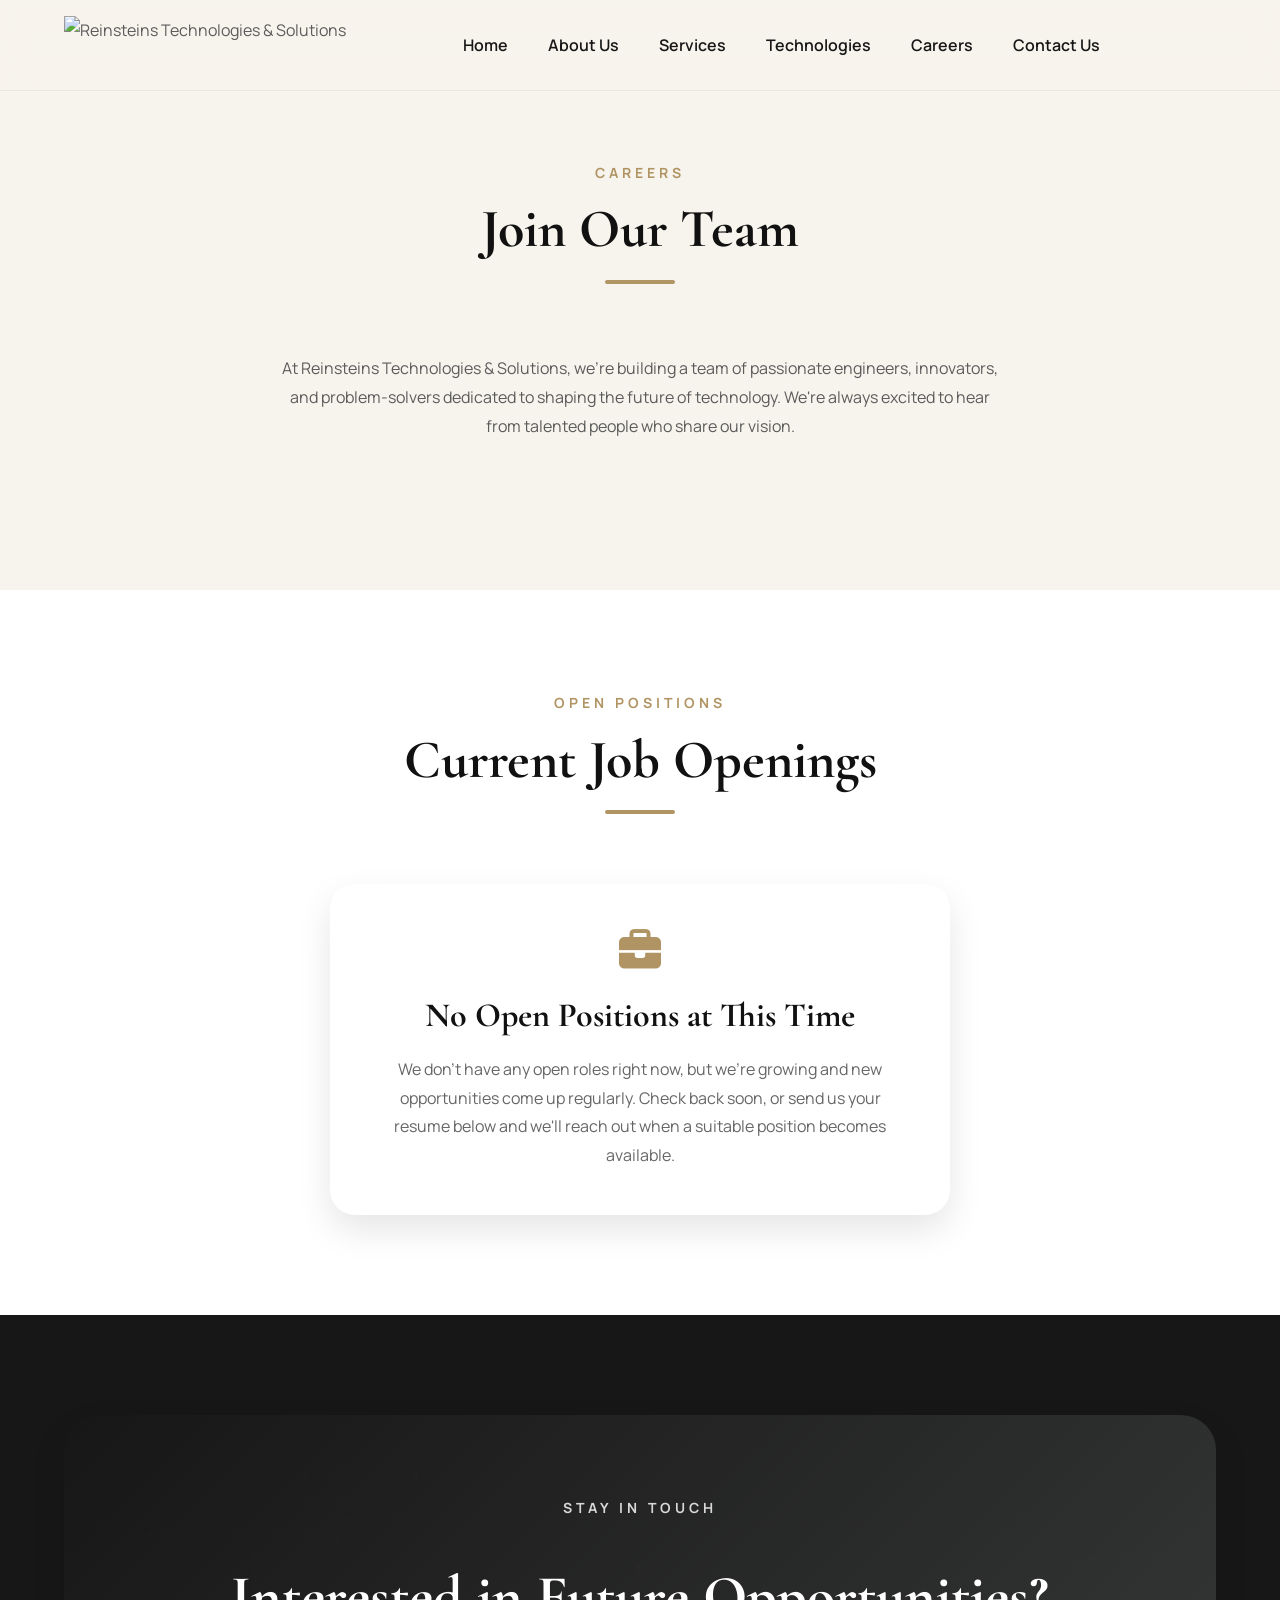
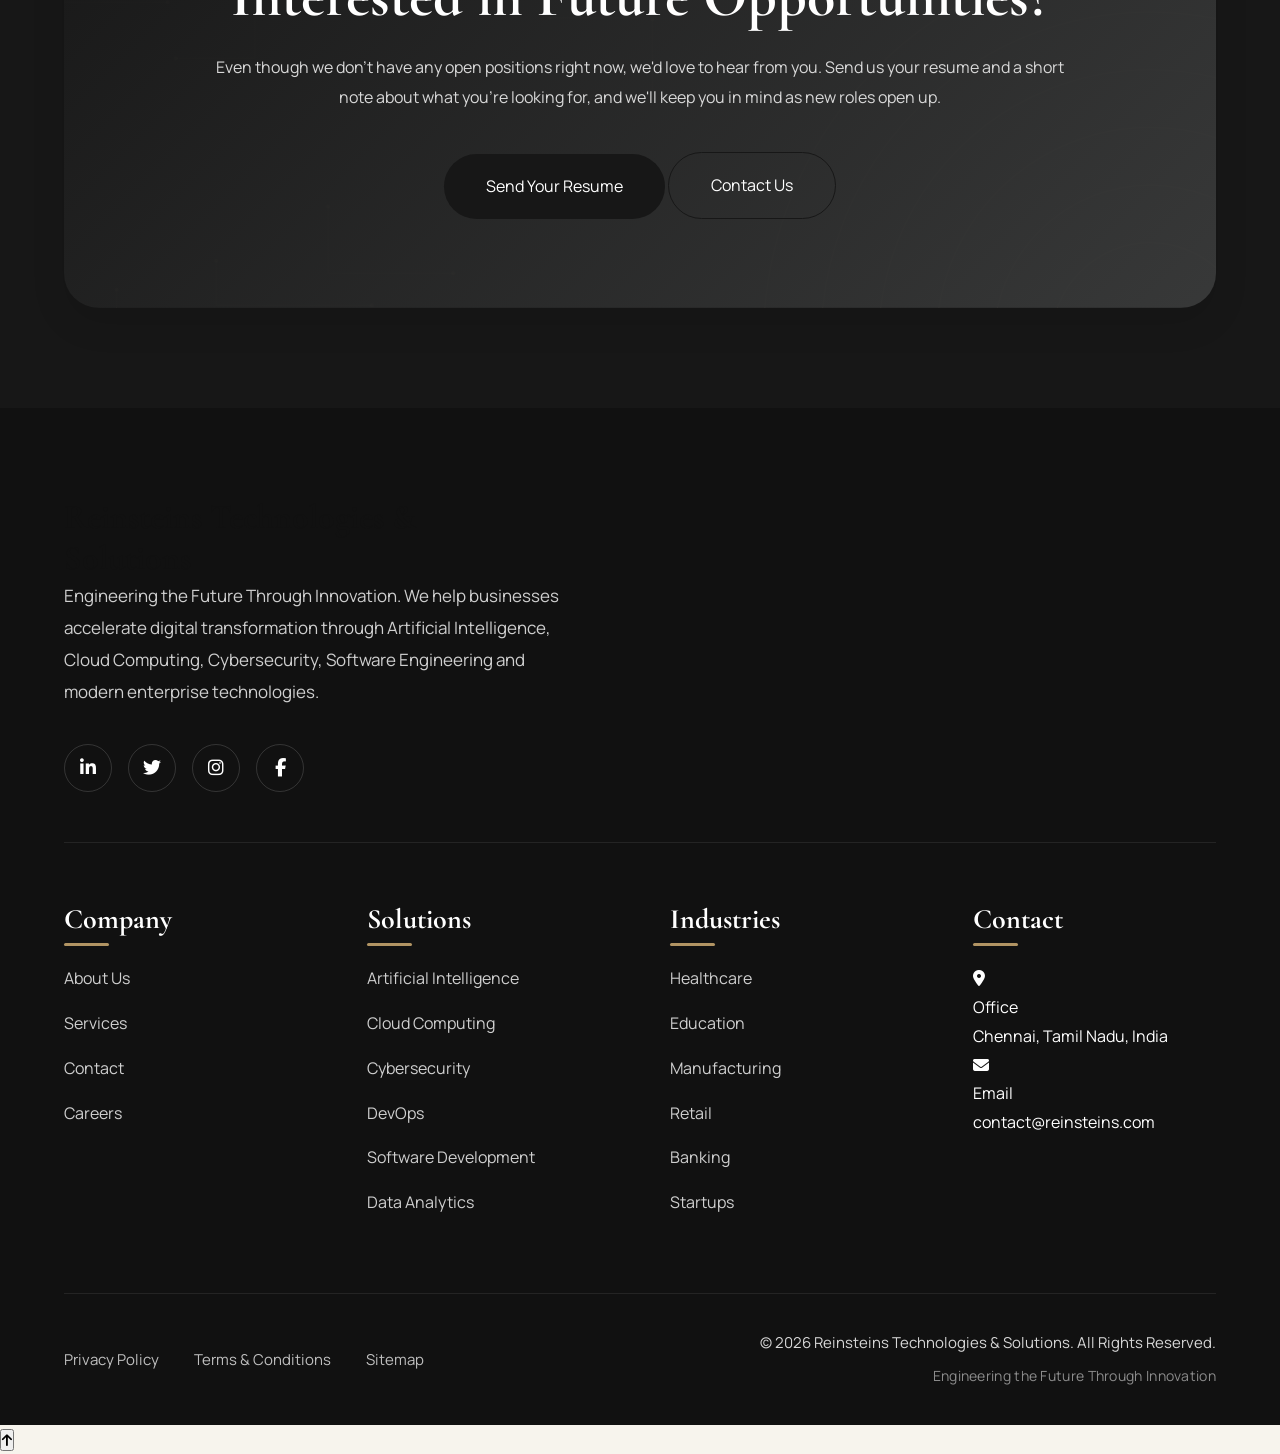
==== frontend/careers.html @ 1e02c4d6 "clean commit without secrets" ====
<!DOCTYPE html>
<html lang="en">

<head>

    <meta charset="UTF-8">

    <meta name="viewport" content="width=device-width, initial-scale=1.0">

    <title>Careers | Reinsteins Technologies and Solutions</title>

    <meta name="description"
        content="Explore career opportunities at Reinsteins Technologies and Solutions. View our current openings and learn what it's like to work with us.">

    <meta name="keywords"
        content="Careers, Jobs, Reinsteins Technologies and Solutions, Work with us">

    <meta name="author" content="Reinsteins Technology">

    <link rel="stylesheet" href="css/style.css">

    <link rel="preconnect" href="https://fonts.googleapis.com">

    <link rel="preconnect" href="https://fonts.gstatic.com" crossorigin>

    <link href="https://fonts.googleapis.com/css2?family=Manrope:wght@300;400;500;600;700;800&family=Cormorant+Garamond:wght@400;500;600;700&display=swap" rel="stylesheet">

    <link rel="stylesheet"
        href="https://cdnjs.cloudflare.com/ajax/libs/font-awesome/6.5.2/css/all.min.css">

</head>

<body>

<!-- ==========================================================
PRELOADER
========================================================== -->

<div id="preloader">

    <div class="loader-content">

        <img src="images/logo.png" alt="Reinsteins Technologies & Solutions">

        <h2>REINSTEINS</h2>

        <span>TECHNOLOGIES & SOLUTIONS</span>

    </div>

</div>

<!-- ===========================
HEADER
============================ -->

<header id="header">

    <div class="container navbar">

        <a href="index.html#home" class="logo">

            <img src="images/logo.png" alt="Reinsteins Technologies & Solutions">

        </a>

        
    <nav>
        <ul class="nav-menu">
            <li><a href="index.html#home">Home</a></li>
            <li><a href="index.html#about">About Us</a></li>
            <li><a href="index.html#services">Services</a></li>
            <li><a href="index.html#technology">Technologies</a></li>
            <li><a href="careers.html">Careers</a></li>
            <li><a href="index.html#contact">Contact Us</a></li>
        </ul>
    </nav>

        <div class="nav-right">



            <div class="menu-toggle">

                <i class="fa-solid fa-bars"></i>

            </div>

        </div>

    </div>

</header>

<!-- ==========================================================
CAREERS HERO
========================================================== -->

<section class="values" id="careers-hero" style="padding-top: 160px;">

    <div class="container">

        <div class="section-heading">

            <p>CAREERS</p>

            <h2>Join Our Team</h2>

        </div>

        <p style="max-width: 720px; margin: 0 auto 50px; text-align: center; line-height: 1.8;">
            At Reinsteins Technologies &amp; Solutions, we're building a team of passionate engineers,
            innovators, and problem-solvers dedicated to shaping the future of technology.
            We're always excited to hear from talented people who share our vision.
        </p>

    </div>

</section>

<!-- ==========================================================
CURRENT OPENINGS
========================================================== -->

<section class="services">

    <div class="container">

        <div class="section-heading">

            <p>OPEN POSITIONS</p>

            <h2>Current Job Openings</h2>

        </div>

        <div class="value-card" style="max-width: 620px; margin: 0 auto; text-align: center;">

            <i class="fa-solid fa-briefcase"></i>

            <h3>No Open Positions at This Time</h3>

            <p>
                We don't have any open roles right now, but we're growing and new opportunities
                come up regularly. Check back soon, or send us your resume below and we'll
                reach out when a suitable position becomes available.
            </p>

        </div>

    </div>

</section>

<!-- ==========================================================
CALL TO ACTION
========================================================== -->

<section class="cta">

    <div class="container">

        <div class="cta-box">

            <p class="section-tag">

                STAY IN TOUCH

            </p>

            <h2>

                Interested in Future Opportunities?

            </h2>

            <p>

                Even though we don't have any open positions right now, we'd love to hear
                from you. Send us your resume and a short note about what you're looking
                for, and we'll keep you in mind as new roles open up.

            </p>

            <div class="cta-buttons">

                <a href="mailto:careers@reinsteins.com" class="primary-btn">

                    Send Your Resume

                </a>

                <a href="index.html#contact" class="secondary-btn">

                    Contact Us

                </a>

            </div>

        </div>

    </div>

</section>

<footer class="footer">

    <div class="container">

        <!-- Footer Top -->
        <div class="footer-top">

            <div class="footer-brand">

                <h2>Reinsteins Technologies & Solutions</h2>

                <p>
                    Engineering the Future Through Innovation.
                    We help businesses accelerate digital transformation through
                    Artificial Intelligence, Cloud Computing, Cybersecurity,
                    Software Engineering and modern enterprise technologies.
                </p>

                <div class="footer-social">

                    <a href="https://www.linkedin.com/company/reinsteins-technologies-and-solutions/"
                        target="_blank"
                        rel="noopener noreferrer"
                        aria-label="Follow Reinsteins Technologies & Solutions on LinkedIn">
                        <i class="fa-brands fa-linkedin-in"></i>
                    </a>
                    <a href="https://x.com/ReinsteinsTech"
                        target="_blank"
                        rel="noopener noreferrer"
                        aria-label="Follow Reinsteins Technologies & Solutions on X">
                        <i class="fab fa-twitter"></i>
                    </a>
                    <a href="https://www.instagram.com/reinsteins_tech?utm_source=qr&igsh=OGF6MHJuNXloZjh2"
                        target="_blank"
                        rel="noopener noreferrer"
                        aria-label="Follow Reinsteins Technologies & Solutions on Instagram">
                        <i class="fab fa-instagram"></i>
                    </a>
                    <a href="#"><i class="fa-brands fa-facebook-f"></i></a>

                </div>

            </div>

        </div>

        <hr class="footer-divider">

        <!-- Footer Grid -->

        <div class="footer-grid">

            <div>

                <h3>Company</h3>

                <ul>
                    <li><a href="#about">About Us</a></li>
                    <li><a href="#services">Services</a></li>
                    <li><a href="#contact">Contact</a></li>
                    <li><a href="careers.html">Careers</a></li>
                </ul>

            </div>

            <div>

                <h3>Solutions</h3>

                <ul>
                    <li>Artificial Intelligence</li>
                    <li>Cloud Computing</li>
                    <li>Cybersecurity</li>
                    <li>DevOps</li>
                    <li>Software Development</li>
                    <li>Data Analytics</li>
                </ul>

            </div>

            <div>

                <h3>Industries</h3>

                <ul>
                    <li>Healthcare</li>
                    <li>Education</li>
                    <li>Manufacturing</li>
                    <li>Retail</li>
                    <li>Banking</li>
                    <li>Startups</li>
                </ul>

            </div>

            <div>

                <h3>Contact</h3>

                <div class="footer-contact">

                    <div class="contact-item">

                        <i class="fa-solid fa-location-dot"></i>

                        <div>

                            <span>Office</span>

                            <p>Chennai, Tamil Nadu, India</p>

                        </div>

                    </div>

                    <div class="contact-item">

                        <i class="fa-solid fa-envelope"></i>

                        <div>

                            <span>Email</span>

                            <p>contact@reinsteins.com</p>

                        </div>

                    </div>

                </div>

            </div>

        </div>

        <hr class="footer-bottom-divider">

        <div class="footer-bottom">

            <div class="footer-bottom-links">

                <a href="privacy-policy.html">Privacy Policy</a>

                <a href="terms.html">Terms & Conditions</a>

                <a href="sitemap.html">Sitemap</a>

            </div>

            <div class="footer-copyright">

                <p>
                    © 2026 Reinsteins Technologies & Solutions. All Rights Reserved.
                </p>

                <span>
                    Engineering the Future Through Innovation
                </span>

            </div>

        </div>

    </div>

</footer>
<button id="topBtn">

<i class="fa-solid fa-arrow-up"></i>

</button>

<script src="js/app.js"></script>

</body>

</html>
---- frontend/css/style.css ----
/* ==========================================================
   REINSTEINS TECHNOLOGY V2
========================================================== */

/* Google Fonts */

@import url('https://fonts.googleapis.com/css2?family=Manrope:wght@300;400;500;600;700;800&family=Cormorant+Garamond:wght@400;500;600;700&display=swap');

/* Reset */

*{
margin:0;
padding:0;
box-sizing:border-box;
}

html{

scroll-behavior:smooth;

}

body{
    font-family:'Manrope',sans-serif;
    background:var(--background);
    color:var(--text);
    overflow-x:hidden;
    line-height:1.8;
    font-size:16px;
    -webkit-font-smoothing:antialiased;
    text-rendering:optimizeLegibility;
}

/* Variables */

:root{
    /* Brand Colors */
    --primary:#171717;
    --primary-light:#2F3133;

    --secondary:#B19463;
    --secondary-light:#D4B98B;

    --background:#F7F4ED;
    --surface:#FFFFFF;

    --heading:#111111;
    --text:#5B5B5B;
    --border:#E8E8E8;

    /* Shadows */
    --shadow-sm:0 8px 20px rgba(0,0,0,.06);
    --shadow-md:0 15px 35px rgba(0,0,0,.10);
    --shadow-lg:0 25px 60px rgba(0,0,0,.15);

    --shadow:var(--shadow-md);

    /* Radius */
    --radius-sm:12px;
    --radius-md:20px;
    --radius-lg:30px;

    /* Transition */
    --transition:.35s ease;
}

/* Common */

.container{

width:90%;
max-width:1400px;
margin:auto;

}

section{
    padding:100px 0;
    position:relative;
}

img{
    max-width:100%;
    display:block;
    transition:transform .4s ease;
}

img:hover{
    transform:scale(1.02);
}

a{
    text-decoration:none;
    color:inherit;
    transition:color .3s ease;
}

ul{

list-style:none;

}

button{

cursor:pointer;
font-family:'Manrope',sans-serif;

}

h1,h2,h3,h4{
    font-family:'Cormorant Garamond',serif;
    color:var(--heading);
    line-height:1.2;
    font-weight:700;
}

.section-heading{
    text-align:center;
    margin-bottom:70px;
}

.section-heading p{
    color:var(--secondary);
    letter-spacing:4px;
    text-transform:uppercase;
    font-size:14px;
    font-weight:700;
    margin-bottom:12px;
}

.section-heading h2{
    font-size:54px;
    margin-bottom:18px;
}

.section-heading h2::after{
    content:"";
    display:block;
    width:70px;
    height:4px;
    background:var(--secondary);
    margin:18px auto 0;
    border-radius:10px;
}
/* ==========================================================
PRELOADER
========================================================== */

#preloader{

    position:fixed;
    top:0;
    left:0;
    width:100%;
    height:100%;
    background:#ffffff;
    display:flex;
    justify-content:center;
    align-items:center;
    z-index:99999;
    transition:opacity .5s ease, visibility .5s ease;

}

.loader-content{

    text-align:center;

}

.loader-content img{

    width:120px;
    margin-bottom:20px;

}

.loader-content h2{

    font-size:34px;
    letter-spacing:3px;
    margin-bottom:8px;

}

.loader-content span{

    letter-spacing:4px;
    color:#B19463;
    font-size:13px;

}

#preloader.hide{

    opacity:0;
    visibility:hidden;

}

/* ==========================================================
NAVBAR
========================================================== */

header{
    position:fixed;
    top:0;
    left:0;
    width:100%;
    z-index:1000;

    background:rgba(255,255,255,.96);
    backdrop-filter:blur(18px);

    transition:all .35s ease;

    border-bottom:1px solid rgba(0,0,0,.05);
}

header.scrolled{

    background:#fff;

    box-shadow:0 15px 40px rgba(0,0,0,.08);

}

.navbar{
    display:flex;
    justify-content:space-between;
    align-items:center;
    height:90px;
    width:100%;
}

.logo img{

    height:58px;

    transition:.35s;

}

.logo img:hover{

    transform:scale(1.05) rotate(-3deg);

}

nav{

    display:flex;

    justify-content:space-between;

    align-items:center;

    height:85px;

}

.nav-menu{
    display:flex;
    align-items:center;
    gap:40px;
    list-style:none;
    margin:0;
    padding:0;
}

.nav-menu li{
    margin:0;
    padding:0;
}

.nav-menu a{

    position:relative;

    font-weight:600;

    color:var(--primary);

    transition:.3s;

}

.nav-menu a::after{

    content:"";

    position:absolute;

    left:0;

    bottom:-8px;

    width:0;

    height:2px;

    background:var(--secondary);

    transition:.3s;

}

.nav-menu a:hover{

    color:var(--secondary);

}

.nav-menu a:hover::after{

    width:100%;

}

.nav-right{

display:flex;
align-items:center;
gap:25px;

}

.login-btn{

padding:14px 30px;
background:#171717;
color:white;
border-radius:40px;
transition:.3s;

}

.login-btn:hover{

background:#B19463;

}

/* ==========================================================
MOBILE MENU
========================================================== */

.menu-toggle{

    display:none;

    font-size:30px;

    cursor:pointer;

    transition:.3s;

}


.menu-toggle:hover{

    color:var(--secondary);

}

.menu-btn span{

width:30px;
height:3px;
background:#171717;
transition:.3s;

}

/* ==========================================================
HERO
========================================================== */

.hero{

min-height:100vh;
display:flex;
align-items:center;
padding-top:120px;
background:var(--background) url('../images/hero-bg-circuit.svg') no-repeat center top/cover;
position:relative;
overflow:hidden;

}

.hero-blob{

position:absolute;
border-radius:50%;
filter:blur(70px);
opacity:.35;
pointer-events:none;
z-index:0;

}

.hero-blob-1{

width:420px;
height:420px;
top:-120px;
right:-100px;
background:radial-gradient(circle at 30% 30%,#B19463,transparent 70%);
animation:blobFloat1 14s ease-in-out infinite;

}

.hero-blob-2{

width:340px;
height:340px;
bottom:-140px;
left:-80px;
background:radial-gradient(circle at 60% 40%,#171717,transparent 70%);
opacity:.12;
animation:blobFloat2 18s ease-in-out infinite;

}

@keyframes blobFloat1{

0%,100%{ transform:translate(0,0) scale(1); }
50%{ transform:translate(-30px,40px) scale(1.12); }

}

@keyframes blobFloat2{

0%,100%{ transform:translate(0,0) scale(1); }
50%{ transform:translate(25px,-30px) scale(1.08); }

}

.hero-grid{

display:grid;
grid-template-columns:1fr 1fr;
gap:90px;
align-items:center;
position:relative;
z-index:1;

}

.hero-tag{

letter-spacing:4px;
font-size:14px;
text-transform:uppercase;
color:#B19463;
font-weight:700;

}

.hero-left h1{

font-size:82px;
line-height:1.08;
margin:25px 0;

}

.hero-left span{

color:#B19463;

}

.hero-left span.shimmer-text{

background:linear-gradient(90deg,#8a713f 0%,#B19463 25%,#f0d9ab 50%,#B19463 75%,#8a713f 100%);
background-size:250% auto;
-webkit-background-clip:text;
background-clip:text;
-webkit-text-fill-color:transparent;
color:transparent;
animation:shimmer 5s linear infinite;

}

@keyframes shimmer{

0%{ background-position:0% center; }
100%{ background-position:250% center; }

}

@media(prefers-reduced-motion:reduce){

.hero-blob, .hero-left span.shimmer-text{
animation:none;
}

}

.hero-description{

font-size:18px;
color:#666;
margin-bottom:40px;
max-width:650px;

}

.hero-logo{

    width:100%;
    max-width:500px;
    display:block;
    margin:auto;

    filter:drop-shadow(0 25px 40px rgba(0,0,0,.15));

    transition:.4s;

}

.hero-logo:hover{

    transform:scale(1.03);

}

.hero-buttons{

display:flex;
gap:20px;
margin-bottom:50px;

}

.primary-btn{

padding:18px 42px;
background:#171717;
color:white;
border-radius:50px;
transition:.35s;

}

.primary-btn:hover{

background:#B19463;

}

.secondary-btn{

padding:18px 42px;
border:1px solid #171717;
border-radius:50px;
transition:.35s;

}

.secondary-btn:hover{

background:#171717;
color:white;

}



.hero-card{

background:white url('../images/hero-pattern.svg') no-repeat top right/cover;
border-radius:35px;
padding:60px;
box-shadow:var(--shadow);
position:relative;
overflow:hidden;

}

.hero-card-top{

display:flex;
align-items:center;
gap:12px;
margin-bottom:30px;

}

.status{

width:14px;
height:14px;
background:#2ecc71;
border-radius:50%;

}

.hero-card h3{

font-size:44px;
margin-bottom:20px;

}

.hero-icons{

display:flex;
gap:15px;
margin-top:35px;

}

.hero-icons div{

width:55px;
height:55px;
background:#171717;
color:white;
display:flex;
justify-content:center;
align-items:center;
border-radius:16px;
transition:.35s;
animation:heroIconPop .6s ease backwards;

}

.hero-icons div:nth-child(1){ animation-delay:.15s; }
.hero-icons div:nth-child(2){ animation-delay:.3s; }
.hero-icons div:nth-child(3){ animation-delay:.45s; }
.hero-icons div:nth-child(4){ animation-delay:.6s; }

@keyframes heroIconPop{

0%{ opacity:0; transform:scale(.4) translateY(14px); }
70%{ opacity:1; transform:scale(1.08) translateY(-2px); }
100%{ opacity:1; transform:scale(1) translateY(0); }

}

.hero-icons div:hover{

background:#B19463;
transform:translateY(-8px);

}
/* ==========================================================
ABOUT
========================================================== */

.about{

background:#ffffff;

}

.about-grid{

display:grid;
grid-template-columns:1fr 1fr;
gap:90px;
align-items:center;

}

.about-card{

    width:500px;
    height:520px;

    border-radius:35px;

    position:relative;

    overflow:hidden;

    margin:auto;

    box-shadow:var(--shadow);

}

.about-card img{

    width:100%;

    height:100%;

    object-fit:cover;

    display:block;

    transition:.5s ease;

}

.about-card:hover img{

    transform:scale(1.05);

}

.about-badge{
    position:absolute;
    left:25px;
    bottom:25px;
    background:rgba(23,23,23,.88);
    color:#fff;
    padding:16px 24px;
    border-left:4px solid #B19463;
    border-radius:14px;
    font-weight:600;
    font-size:18px;
    backdrop-filter:blur(10px);
}

.about-text h2{

font-size:56px;
margin:20px 0;

}

.about-text p{

font-size:17px;
color:#666;
margin-bottom:22px;

}

.about-features{

display:grid;
grid-template-columns:repeat(2,1fr);
gap:18px;
margin-top:35px;

}

.about-features div{

display:flex;
align-items:center;
gap:12px;
font-weight:600;

}

.about-features i{

color:#B19463;
font-size:20px;

}

/* ==========================================================
TEAM IN ACTION
========================================================== */

.team-showcase{

background:var(--background);

}

.team-photos-grid{

display:grid;
grid-template-columns:1fr 1fr;
gap:30px;

}

.team-photo-card{

border-radius:28px;
overflow:hidden;
box-shadow:var(--shadow);
height:380px;

}

.team-photo-card img{

width:100%;
height:100%;
object-fit:cover;
display:block;
transition:.5s ease;

}

.team-photo-card:hover img{

transform:scale(1.06);

}

/* ==========================================================
MISSION
========================================================== */

.mission{

background:#171717;

}

.mission-grid{

display:grid;
grid-template-columns:repeat(2,1fr);
gap:40px;

}

.mission-card{

background:#242424;
padding:55px;
border-radius:28px;
transition:.35s;

}

.mission-card:hover{

transform:translateY(-10px);

}

.mission-icon{

width:75px;
height:75px;
background:#B19463;
border-radius:20px;
display:flex;
justify-content:center;
align-items:center;
font-size:28px;
color:white;
margin-bottom:30px;

}

.mission-card h3{

color:white;
font-size:40px;
margin-bottom:18px;

}

.mission-card p{

color:#d7d7d7;

}

/* ==========================================================
VALUES
========================================================== */

.values{

background:#F7F4ED;

}

.values-grid{

display:grid;
grid-template-columns:repeat(4,1fr);
gap:30px;

}

.value-card{

background:white;
padding:45px;
border-radius:25px;
text-align:center;
box-shadow:var(--shadow);
transition:.35s;

}

.value-card:hover{

transform:translateY(-12px);

}

.value-card i{

font-size:42px;
color:#B19463;
margin-bottom:25px;

}

.value-card h3{

font-size:34px;
margin-bottom:18px;

}

.value-card p{

color:#666;

}

/* ==========================================================
SECTION TAG
========================================================== */

.section-tag{

color:#B19463;
letter-spacing:4px;
font-size:14px;
text-transform:uppercase;
font-weight:700;

}
/* ==========================================================
SERVICES
========================================================== */

.services{

background:#ffffff;

}

.services-grid{

display:grid;
grid-template-columns:repeat(4,1fr);
gap:30px;

}

.service-card{

background:#F7F4ED;
padding:40px;
border-radius:25px;
transition:.35s;
box-shadow:var(--shadow);
border:1px solid rgba(0,0,0,.05);
position:relative;
overflow:hidden;

}

.service-card::before{

content:"";
position:absolute;
left:0;
top:0;
width:0;
height:100%;
background:linear-gradient(135deg,#171717,#3A3B3B);
transition:.45s;
z-index:0;

}

.service-card *{

position:relative;
z-index:2;

}

.service-card:hover::before{

width:100%;

}

.service-card:hover{

transform:translateY(-12px);

}

.service-card:hover h3,
.service-card:hover p{

color:white;

}

.service-card:hover .service-icon{

background:#B19463;
color:white;
transform:rotate(-8deg) scale(1.1);

}

.service-icon{

width:70px;
height:70px;
border-radius:18px;
display:flex;
justify-content:center;
align-items:center;
font-size:30px;
background:#171717;
color:white;
margin-bottom:25px;
transition:.35s;

}

.service-card h3{

font-size:30px;
margin-bottom:18px;

}

.service-card p{

color:#666;

}

/* ==========================================================
STATISTICS
========================================================== */

.statistics{

background:#171717;

}

.statistics-grid{

display:grid;
grid-template-columns:repeat(4,1fr);
gap:30px;

}

.stat-card{

background:#242424;
padding:45px;
text-align:center;
border-radius:25px;
transition:.35s;

}

.stat-card:hover{

transform:translateY(-10px);
background:#2E2E2E;

}

.stat-card h1{

font-size:62px;
color:#B19463;
margin-bottom:15px;

}

.stat-card span{

color:white;
font-size:18px;

}

/* ==========================================================
WHY REINSTEINS
========================================================== */

.why{

background:#F7F4ED;

}

.why-grid{

display:grid;
grid-template-columns:1fr 1fr;
gap:80px;
align-items:center;

}

.why-left h2{

font-size:58px;
margin:20px 0;

}

.why-left p:last-child{

color:#666;
font-size:18px;

}

.why-image{

margin-top:35px;
border-radius:28px;
overflow:hidden;
box-shadow:var(--shadow);
max-width:460px;

}

.why-image img{

width:100%;
height:auto;
display:block;
transition:.5s ease;

}

.why-image:hover img{

transform:scale(1.02);

}

.feature-box{

display:flex;
gap:20px;
align-items:flex-start;
background:white;
padding:28px;
border-radius:20px;
margin-bottom:25px;
box-shadow:var(--shadow);
transition:.35s;

}

.feature-box:hover{

transform:translateX(10px);

}

.feature-box i{

width:55px;
height:55px;
background:#B19463;
color:white;
display:flex;
justify-content:center;
align-items:center;
border-radius:16px;
font-size:20px;
flex-shrink:0;

}

.feature-box h3{

font-size:28px;
margin-bottom:8px;

}

.feature-box p{

color:#666;

}
/* ==========================================================
INDUSTRIES
========================================================== */

.industries{

background:#ffffff;

}

.industries-banner{

border-radius:26px;
overflow:hidden;
box-shadow:var(--shadow);
margin-bottom:45px;

}

.industries-banner img{

width:100%;
height:auto;
display:block;

}

.industry-grid{

display:grid;
grid-template-columns:repeat(3,1fr);
gap:30px;

}

.industry-card{

background:#F7F4ED;
padding:40px;
border-radius:25px;
text-align:center;
transition:.35s;
box-shadow:var(--shadow);

}

.industry-card:hover{

transform:translateY(-12px);
background:#171717;
color:white;

}

.industry-card:hover p{

color:#d9d9d9;

}

.industry-card:hover i{

background:#B19463;

}

.industry-card i{

width:75px;
height:75px;
display:flex;
justify-content:center;
align-items:center;
margin:auto;
margin-bottom:25px;
font-size:30px;
background:#171717;
color:white;
border-radius:20px;
transition:.35s;

}

.industry-card h3{

font-size:32px;
margin-bottom:15px;

}

.industry-card p{

color:#666;

}

/* ==========================================================
PROJECTS
========================================================== */

.projects{

background:#F7F4ED;

}

.projects-grid{

display:grid;
grid-template-columns:repeat(3,1fr);
gap:35px;

}

.project-card{

background:white;
padding:45px;
border-radius:28px;
box-shadow:var(--shadow);
transition:.35s;
position:relative;
overflow:hidden;

}

.project-thumb{

display:block;
width:calc(100% + 90px);
height:230px;
object-fit:contain;
object-position:center;
background:#0a1628;
padding:14px 0;
box-sizing:border-box;
margin:-45px -45px 28px -45px;

}

.project-card::after{

content:"";
position:absolute;
left:0;
bottom:0;
width:100%;
height:5px;
background:#B19463;
transform:scaleX(0);
transition:.35s;

}

.project-card:hover{

transform:translateY(-12px);

}

.project-card:hover::after{

transform:scaleX(1);

}

.project-card span{

display:inline-block;
background:#171717;
color:white;
padding:8px 18px;
border-radius:30px;
font-size:13px;
margin-bottom:25px;

}

.project-card h3{

font-size:34px;
margin-bottom:18px;

}

.project-card p{

color:#666;

}

/* ==========================================================
TECHNOLOGY
========================================================== */

.technology{

background:#171717;

}

.technology .section-heading h2{

color:white;

}

.tech-grid{

display:grid;
grid-template-columns:repeat(4,1fr);
gap:25px;

}

.tech-item{

    background:#2b2b2b;
    color:white;
    padding:30px;
    border-radius:20px;
    transition:.35s;
    text-align:left;
    min-height:220px;
    display:flex;
    flex-direction:column;
    justify-content:flex-start;
    line-height:1.8;
    box-shadow:var(--shadow);

}

.tech-icon{

    width:60px;
    height:60px;
    border-radius:16px;
    background:#B19463;
    color:#171717;
    display:flex;
    justify-content:center;
    align-items:center;
    font-size:24px;
    margin-bottom:20px;
    transition:.35s;

}

.tech-item:hover .tech-icon{

    background:#171717;
    color:#B19463;
    transform:scale(1.12) rotate(6deg);

}

.tech-item strong{

    color:#B19463;
    font-size:20px;
    display:block;
    margin-bottom:8px;
    font-family:'Cormorant Garamond',serif;

}

.tech-item:hover{

    background:#B19463;
    color:#ffffff;
    transform:translateY(-10px);

}

.tech-item:hover strong{

    color:#171717;

}

/* ==========================================================
CALL TO ACTION
========================================================== */

.cta{

    background:#171717;

}

.cta-box{

    background:linear-gradient(135deg,rgba(23,23,23,.94),rgba(58,59,59,.94)),
               url('../images/cta-pattern-bg.svg');
    background-size:cover,cover;
    background-position:center,center;
    background-repeat:no-repeat,no-repeat;
    padding:80px;
    border-radius:35px;
    text-align:center;
    color:#ffffff;
    box-shadow:var(--shadow);
    animation:ctaGlow 4s ease-in-out infinite;

}

@keyframes ctaGlow{

0%,100%{ box-shadow:var(--shadow), 0 0 0 rgba(177,148,99,0); }
50%{ box-shadow:var(--shadow), 0 0 60px rgba(177,148,99,.25); }

}

@media(prefers-reduced-motion:reduce){

.cta-box{ animation:none; }

}

.cta-box h2{

    font-size:58px;
    margin:20px 0;
    color:#ffffff;

}

.cta-box p{

    max-width:850px;
    margin:0 auto 40px;
    color:#d8d8d8;
    line-height:1.9;

}

/* ==========================================================
PROCESS
========================================================== */

.process{

background:#ffffff;

}

.process-flow{

max-width:1000px;
margin:0 auto 10px;

}

.process-flow img{

width:100%;
display:block;

}

.process-grid{

display:grid;
grid-template-columns:repeat(4,1fr);
gap:30px;

}

.process-card{

background:#F7F4ED;
padding:40px;
text-align:center;
border-radius:25px;
transition:.35s;
box-shadow:var(--shadow);

}

.process-card:hover{

transform:translateY(-12px);

}

.process-card h1{

font-size:70px;
color:#B19463;
margin-bottom:15px;

}

.process-card h3{

font-size:30px;
margin-bottom:18px;

}

.process-card p{

color:#666;

}
/* ==========================================================
TESTIMONIALS
========================================================== */

.testimonials{

background:#F7F4ED;

}

.testimonial-grid{

display:grid;
grid-template-columns:repeat(3,1fr);
gap:30px;

}

.testimonial-card{

background:#ffffff;
padding:40px;
border-radius:25px;
box-shadow:var(--shadow);
transition:.35s;
position:relative;

}

.testimonial-card:hover{

transform:translateY(-12px);

}

.quote{

width:70px;
height:70px;
border-radius:18px;
background:#171717;
display:flex;
justify-content:center;
align-items:center;
color:white;
font-size:28px;
margin-bottom:25px;

}

.testimonial-card p{

color:#666;
margin-bottom:30px;

}

.client h4{

font-size:26px;
margin-bottom:5px;

}

.client span{

color:#B19463;
font-weight:600;

}

/* ==========================================================
FAQ
========================================================== */

.faq{

background:#ffffff;

}

.faq-grid{

display:grid;
grid-template-columns:repeat(2,1fr);
gap:30px;

}

.faq-card{

background:#F7F4ED;
padding:35px;
border-radius:22px;
box-shadow:var(--shadow);
transition:.35s;

}

.faq-card:hover{

transform:translateY(-10px);

}

.faq-card h3{

font-size:28px;
margin-bottom:15px;

}

.faq-card p{

color:#666;

}

/* ==========================================================
CONTACT
========================================================== */

.contact{

background:#171717;

}

.contact-grid{
    display:grid;
    grid-template-columns:minmax(0,1fr) minmax(420px,560px);
    gap:80px;
    align-items:center;
}

.contact-left h2{

font-size:58px;
color:white;
margin:20px 0;

}

.contact-left p{

color:#d7d7d7;

}

.contact-info{
    margin-top:50px;
    display:flex;
    flex-direction:column;
    gap:28px;
}

.contact-feature{
    background:rgba(255,255,255,.04);
    padding:24px;
    border-radius:20px;
    transition:.3s;
}

.contact-feature:hover{
    background:rgba(255,255,255,.08);
}

.contact-feature{
    display:flex;
    align-items:flex-start;
    gap:22px;
}

.contact-feature i{
    width:70px;
    height:70px;
    min-width:70px;
    display:flex;
    align-items:center;
    justify-content:center;
    background:#B19463;
    color:#fff;
    border-radius:18px;
    font-size:28px;
    transition:.35s ease;
}

.contact-feature:hover i{
    transform:translateY(-5px);
}

.contact-feature h3{
    color:#fff;
    font-size:30px;
    margin-bottom:8px;
}

.contact-feature p{
    color:#cfcfcf;
    line-height:1.8;
    font-size:16px;
    max-width:420px;
}

.contact-right{
    display:flex;
    justify-content:center;
    align-items:flex-start;
}

.contact-right form{
    width:100%;
    max-width:720px;
    background:#fff;
    padding:50px;
    border-radius:30px;
    box-shadow:var(--shadow);
}

.contact-right form{
    box-shadow:0 35px 80px rgba(0,0,0,.22);
}

.contact-right input,
.contact-right textarea{

width:100%;
padding:18px;
margin-bottom:20px;
border:none;
background:#F7F4ED;
border-radius:15px;
font-size:16px;
font-family:'Manrope',sans-serif;
outline:none;

}

.contact-right textarea{

resize:none;

}

.contact-right button{

width:100%;
padding:18px;
background:#171717;
color:white;
border:none;
border-radius:40px;
font-size:17px;
transition:.35s;

}

.contact-right button:hover{

background:#B19463;

}

.contact-left .section-tag::after{
    content:"";
    display:block;
    width:70px;
    height:3px;
    background:#B19463;
    margin-top:16px;
}

/* ==========================================================
NEWSLETTER
========================================================== */

.newsletter{

background:#B19463 url('../images/newsletter-pattern.svg') no-repeat center center/cover;
text-align:center;
color:white;
position:relative;

}

.newsletter h2{

font-size:54px;
margin-bottom:15px;

}

.newsletter p{

margin-bottom:35px;

}

.newsletter-form{

display:flex;
justify-content:center;
gap:15px;
max-width:700px;
margin:auto;

}

.newsletter-form input{

flex:1;
padding:18px;
border:none;
border-radius:40px;
outline:none;
font-size:16px;

}

.newsletter-form button{

padding:18px 40px;
border:none;
border-radius:40px;
background:#171717;
color:white;
font-size:16px;
transition:.35s;

}

.newsletter-form button:hover{

background:white;
color:#171717;

}

/* ==========================================================
FOOTER
========================================================== */

.footer{
    background:#111111;
    color:#ffffff;
    padding:90px 0 0;
}

/* -----------------------------
Top Section
----------------------------- */

.footer-top{
    display:flex;
    justify-content:space-between;
    align-items:flex-start;
    gap:60px;
    padding-bottom:50px;
}

.footer-brand{
    max-width:500px;
}

.footer-brand h2{
    font-size:34px;
    line-height:1.2;
    max-width:420px;
}

.footer-brand p{
    color:#cfcfcf;
    line-height:1.9;
    font-size:17px;
}

/* -----------------------------
Social Icons
----------------------------- */

.footer-social{

    display:flex;
    gap:16px;
    margin-top:35px;
    flex-wrap:wrap;

}

.footer-social a{

    width:48px;
    height:48px;

    border:1px solid rgba(255,255,255,.15);

    border-radius:50%;

    display:flex;
    justify-content:center;
    align-items:center;

    color:#ffffff;

    text-decoration:none;

    transition:all .35s ease;

    font-size:18px;

}

.footer-social a:hover{

    background:#B19463;

    border-color:#B19463;

    color:#111111;

    transform:translateY(-5px);

    box-shadow:0 12px 30px rgba(177,148,99,.35);

}

/* -----------------------------
Divider
----------------------------- */

.footer-divider{
    border:none;
    height:1px;
    background:rgba(255,255,255,.08);
    margin-bottom:60px;
}

/* -----------------------------
Grid
----------------------------- */

.footer-grid{
    display:grid;
    grid-template-columns:repeat(4,1fr);
    gap:60px;
    align-items:start;
}

.footer-grid h3{
    color:#ffffff;
    font-size:28px;
    margin-bottom:28px;
    position:relative;
}

.footer-grid h3::after{
    content:"";
    position:absolute;
    left:0;
    bottom:-10px;
    width:45px;
    height:3px;
    background:#B19463;
    border-radius:20px;
}

.footer-grid ul{
    list-style:none;
    padding:0;
    margin:0;
}

.footer-grid li{
    margin-bottom:16px;
    color:#cfcfcf;
    font-size:16px;
    transition:.3s ease;
}

.footer-grid li a{
    color:#cfcfcf;
    text-decoration:none;
    transition:.3s ease;
}

.footer-grid li:hover,
.footer-grid li a:hover{
    color:#B19463;
    padding-left:6px;
}

/* -----------------------------
Responsive
----------------------------- */

@media(max-width:1200px){

.footer-grid{
    grid-template-columns:repeat(3,1fr);
}

}

@media(max-width:768px){

.footer-social{
    justify-content:center;
}

    .footer{
    text-align:center;
}

.footer-top{
    flex-direction:column;
    align-items:center;
}

.footer-brand{
    max-width:100%;
}

.footer-grid{
    grid-template-columns:1fr;
    gap:40px;
}

.footer-grid h3::after{
    left:50%;
    transform:translateX(-50%);
}

.footer-grid li:hover,
.footer-grid li a:hover{
    padding-left:0;
}

}

/* ==========================================================
BACK TO TOP
========================================================== */

#scrollTopBtn {
    position: fixed;
    bottom: 25px;
    right: 25px;
    width: 50px;
    height: 50px;
    border: none;
    border-radius: 50%;
    background: #171717;
    color: #fff;
    font-size: 22px;
    cursor: pointer;
    display: flex;
    align-items: center;
    justify-content: center;
    box-shadow: 0 6px 18px rgba(0,0,0,0.25);
    opacity: 0;
    transform: scale(.5) translateY(10px);
    pointer-events: none;
    transition: opacity .35s ease, transform .35s ease, background .35s ease;
    z-index: 999;
}

#scrollTopBtn.show{
    opacity: 1;
    transform: scale(1) translateY(0);
    pointer-events: auto;
}

#scrollTopBtn:hover {
    background: #B19463;
    color: #fff;
    transform: scale(1) translateY(-4px);
    box-shadow: 0 10px 24px rgba(0,0,0,.35);
}
/* ==========================================================
RESPONSIVE DESIGN
========================================================== */

/* ==========================
Large Laptop
========================== */

@media (max-width:1400px){

.container{
    width:min(90%,1400px);
    margin-inline:auto;
}

}

/* ==========================
Laptop
========================== */

@media (max-width:1200px){

.hero-grid,
.about-grid,
.why-grid{

    grid-template-columns:1fr;
    gap:60px;

}

.hero{
    padding-top:150px;
}

.about-card{
    width:100%;
    max-width:500px;
    height:500px;
}

.services-grid{
    grid-template-columns:repeat(2,1fr);
}

.values-grid{
    grid-template-columns:repeat(2,1fr);
}

.statistics-grid{
    grid-template-columns:repeat(2,1fr);
}

.industry-grid{
    grid-template-columns:repeat(2,1fr);
}

.projects-grid{
    grid-template-columns:repeat(2,1fr);
}

.tech-grid{
    grid-template-columns:repeat(3,1fr);
}

.process-grid{
    grid-template-columns:repeat(2,1fr);
}

.testimonial-grid{
    grid-template-columns:repeat(2,1fr);
}

.footer-grid{
    grid-template-columns:repeat(2,1fr);
}

}
/* ==========================
Tablet
========================== */

@media (max-width:992px){

.process-flow{

display:none;

}

.menu-btn{

display:flex;

}


.nav-menu.mobile-menu{

display:flex;
flex-direction:column;
position:absolute;
top:90px;
left:0;
width:100%;
background:#ffffff;
padding:30px;
gap:20px;
box-shadow:0 20px 40px rgba(0,0,0,.08);
animation:navSlideDown .35s ease;

}

@keyframes navSlideDown{

from{ opacity:0; transform:translateY(-14px); }
to{ opacity:1; transform:translateY(0); }

}

.login-btn{

display:none;

}

.hero-left h1{

font-size:60px;

}

.section-heading h2{

font-size:44px;

}

.hero-buttons{

flex-direction:column;
align-items:flex-start;

}


.tech-grid{

grid-template-columns:repeat(2,1fr);

}

}

/* ==========================
Mobile
========================== */

@media (max-width:768px){

section{

padding:80px 0;

}

.hero{

padding-top:140px;

}

.hero-grid{

grid-template-columns:1fr;

text-align:center;

}

.team-photos-grid{

grid-template-columns:1fr;

}

.team-photo-card{

height:260px;

}

.hero-left h1{

font-size:46px;

}

.hero-description{

font-size:16px;

margin:auto;

margin-bottom:30px;

}

.hero-buttons{

align-items:center;

}

.hero-buttons a{

width:100%;

max-width:320px;

text-align:center;

}

.hero-stats{

justify-content:center;

}

.hero-card{

padding:35px;

}

.hero-card h3{

font-size:32px;

}

.about-text{

text-align:center;

}

.about-features{

grid-template-columns:1fr;

}

.mission-grid{

grid-template-columns:1fr;

}

.values-grid{

grid-template-columns:1fr;

}

.services-grid{

grid-template-columns:1fr;

}

.statistics-grid{

grid-template-columns:1fr;

}

.why-grid{

grid-template-columns:1fr;

}

.industry-grid{

grid-template-columns:1fr;

}

.projects-grid{

grid-template-columns:1fr;

}

.tech-grid{

grid-template-columns:1fr;

}

.process-grid{

grid-template-columns:1fr;

}

.testimonial-grid{

grid-template-columns:1fr;

}

.faq-grid{

grid-template-columns:1fr;

}

.contact-grid{

grid-template-columns:1fr;

}

.newsletter-form{

flex-direction:column;

}

.newsletter-form button{

width:100%;

}

.footer-grid{

grid-template-columns:1fr;

text-align:center;

}

.contact-info div{

justify-content:center;

}

}

/* ==========================
Small Mobile
========================== */

@media (max-width:480px){

.logo h2{

font-size:26px;

}

.logo span{

font-size:10px;

}

.hero-left h1{

font-size:36px;

}

.section-heading h2{

font-size:34px;

}

.hero-card{

padding:25px;

}

.about-card{

height:380px;

}

.about-content-box h2{

font-size:40px;

}

.contact-left h2{
    font-size:68px;
    line-height:1.1;
}

.newsletter h2{

font-size:38px;

}

.footer h2{

font-size:32px;

}

}

/* ==========================================================
SCROLLBAR
========================================================== */

::-webkit-scrollbar{

width:10px;

}

::-webkit-scrollbar-track{

background:#ece8df;

}

::-webkit-scrollbar-thumb{

background:#B19463;

border-radius:10px;

}

::-webkit-scrollbar-thumb:hover{

background:#171717;

}
/* ==========================================================
LOGIN PAGE
========================================================== */

.login-body{

background:linear-gradient(135deg,#171717,#3A3B3B);
min-height:100vh;
display:flex;
justify-content:center;
align-items:center;
font-family:'Manrope',sans-serif;
padding:40px;

}

.login-container{

width:1200px;
max-width:100%;
display:grid;
grid-template-columns:1fr 1fr;
background:white;
border-radius:30px;
overflow:hidden;
box-shadow:0 30px 80px rgba(0,0,0,.25);

}

.login-left{

background:linear-gradient(135deg,#171717,#3A3B3B);
display:flex;
justify-content:center;
align-items:center;
padding:70px;
color:white;
position:relative;

}

.login-left::before{

content:"";
position:absolute;
width:350px;
height:350px;
background:#B19463;
border-radius:50%;
opacity:.15;
top:-120px;
right:-120px;

}

.login-left::after{

content:"";
position:absolute;
width:250px;
height:250px;
background:white;
border-radius:50%;
opacity:.05;
bottom:-100px;
left:-100px;

}

.login-brand{

position:relative;
z-index:2;
text-align:center;

}

.login-brand h1{

font-size:62px;
letter-spacing:4px;
margin-bottom:20px;

}

.login-brand p{

font-size:18px;
color:#dddddd;
line-height:1.8;

}

.login-right{

display:flex;
justify-content:center;
align-items:center;
padding:60px;

}

.login-box{

width:100%;
max-width:420px;

}

.login-box h2{

font-size:48px;
margin-bottom:10px;
color:#171717;

}

.login-box p{

color:#666;
margin-bottom:35px;

}

.input-box{

position:relative;
margin-bottom:22px;

}

.input-box i{

position:absolute;
left:18px;
top:18px;
color:#B19463;
font-size:18px;

}

.input-box input{

width:100%;
padding:18px 18px 18px 55px;
border:none;
background:#F7F4ED;
border-radius:14px;
font-size:16px;
outline:none;
transition:.3s;

}

.input-box input:focus{

background:#ffffff;
box-shadow:0 0 0 2px #B19463;

}

.login-options{

display:flex;
justify-content:space-between;
align-items:center;
margin-bottom:30px;
font-size:14px;

}

.login-options a{

color:#B19463;
font-weight:600;

}

.login-box button{

width:100%;
padding:18px;
background:#171717;
color:white;
border:none;
border-radius:40px;
font-size:17px;
font-weight:600;
transition:.35s;

}

.login-box button:hover{

background:#B19463;

}

.login-divider{

display:flex;
align-items:center;
justify-content:center;
margin:30px 0;
color:#999;

}

.login-divider span{

padding:0 20px;

}

.login-divider::before,
.login-divider::after{

content:"";
flex:1;
height:1px;
background:#ddd;

}

.create-account{

display:block;
text-align:center;
padding:16px;
background:#F7F4ED;
border-radius:40px;
font-weight:700;
margin-bottom:20px;
transition:.3s;

}

.create-account:hover{

background:#171717;
color:white;

}

.back-home{

display:block;
text-align:center;
color:#666;
font-size:15px;

}

.back-home:hover{

color:#B19463;

}

/* ==========================
Responsive Login
========================== */

@media(max-width:900px){

    .login-container{
        grid-template-columns:1fr;
    }

    .login-left{
        display:none;
    }

    .login-right{
        padding:40px 25px;
    }

    .login-box h2{
        font-size:38px;
    }

}

/* ==========================
Selection
========================== */

::selection{
    background:var(--secondary);
    color:#fff;
}

button:focus,
input:focus,
textarea:focus,
a:focus{
    outline:3px solid var(--secondary);
    outline-offset:3px;
}

/* ==========================================================
FOOTER BOTTOM
========================================================== */

.footer-bottom-divider{
    border:0;
    height:1px;
    background:rgba(255,255,255,.08);
    margin:60px 0 35px;
}

.footer-bottom{
    display:flex;
    justify-content:space-between;
    align-items:center;
    gap:30px;
    padding-bottom:35px;
}

.footer-bottom-links{
    display:flex;
    align-items:center;
    gap:35px;
}

.footer-bottom-links a{
    color:#bfbfbf;
    font-size:15px;
    text-decoration:none;
    transition:.3s ease;
}

.footer-bottom-links a:hover{
    color:#B19463;
}

.footer-copyright{
    text-align:right;
}

.footer-copyright p{
    color:#d7d7d7;
    font-size:15px;
    margin-bottom:5px;
}

.footer-copyright span{
    color:#8c8c8c;
    font-size:14px;
    letter-spacing:.3px;
}

/* Mobile */

@media (max-width:768px){

    .footer-bottom{
        flex-direction:column;
        justify-content:center;
        text-align:center;
        gap:20px;
    }

    .footer-bottom-links{
        justify-content:center;
        flex-wrap:wrap;
        gap:20px;
    }

    .footer-copyright{
        text-align:center;
    }

}

/*==================================================
LEGAL PAGE
==================================================*/

.legal-header{
    background:#0f1117;
    border-bottom:1px solid rgba(255,255,255,.08);
    position:sticky;
    top:0;
    z-index:999;
}

.legal-header .container{
    display:flex;
    justify-content:space-between;
    align-items:center;
    padding:18px 0;
}

.legal-header nav a{
    color:#ffffff;
    text-decoration:none;
    font-weight:600;
    transition:.3s;
}

.legal-header nav a:hover{
    color:#D4AF37;
}

.legal-hero{
    padding:120px 0 80px;
    text-align:center;
    background:linear-gradient(180deg,#111827,#0b0d12);
}

.legal-tag{
    display:inline-block;
    padding:8px 18px;
    border:1px solid rgba(212,175,55,.4);
    border-radius:50px;
    color:#D4AF37;
    font-size:14px;
    letter-spacing:2px;
    margin-bottom:20px;
}

.legal-hero h1{
    font-size:58px;
    color:#ffffff;
    margin-bottom:20px;
}

.legal-hero p{
    color:#c8c8c8;
    font-size:18px;
    line-height:1.8;
}

/* ===========================================
   Legal Header Logo
=========================================== */

.legal-header .logo{
    display:flex;
    align-items:center;
    text-decoration:none;
}

.legal-header .logo img{
    height:60px;
    width:auto;
    display:block;
    object-fit:contain;
}

/*==========================================
  LEGAL CONTENT
==========================================*/

.legal-content{
    padding:100px 0;
    background:
        radial-gradient(circle at top right, rgba(212,175,55,0.05), transparent 30%),
        radial-gradient(circle at bottom left, rgba(74,53,94,0.10), transparent 35%),
        linear-gradient(180deg,#111827 0%, #0F172A 45%, #0B1220 100%);
}

.legal-hero{
    padding:130px 0 90px;
    text-align:center;
    background:
        radial-gradient(circle at top center, rgba(212,175,55,.08), transparent 25%),
        linear-gradient(180deg,#111827 0%, #0F172A 100%);
}

.legal-header{
    background:rgba(15,23,42,.92);
    backdrop-filter:blur(12px);
    border-bottom:1px solid rgba(255,255,255,.08);
}

.legal-content ul{
    margin:25px 0 35px;
    padding-left:28px;
}

.legal-content li{
    color:#F3F4F6;
    font-size:17px;
    line-height:2;
    margin-bottom:10px;
}

.legal-content li::marker{
    color:#D4AF37;
}

.legal-content .container{
    max-width:900px;
    margin:0 auto;
}

.legal-content h2{
    color:#FFFFFF;
    font-size:34px;
    font-weight:700;
    margin-top:70px;
    margin-bottom:25px;
    position:relative;
    padding-left:22px;
    letter-spacing:.5px;
}

.legal-content h2::before{
    content:"";
    position:absolute;
    left:0;
    top:4px;
    width:5px;
    height:34px;
    background:#D4AF37;
    border-radius:10px;
}

.legal-content p{
    color:#E5E7EB;
    font-size:17px;
    line-height:1.9;
    margin-bottom:22px;
}

.legal-content strong{
    color:#ffffff;
    font-weight:600;
}

/* ==========================================
SUCCESS POPUP
========================================== */

.success-popup{
    position:fixed;
    top:0;
    left:0;
    width:100%;
    height:100%;
    background:rgba(0,0,0,.65);

    display:flex;
    justify-content:center;
    align-items:center;

    visibility:hidden;
    opacity:0;

    transition:.3s ease;

    z-index:99999;
}

.success-popup.show{
    visibility:visible;
    opacity:1;
}

.success-box{
    width:450px;
    max-width:90%;

    background:#fff;

    padding:40px;

    border-radius:20px;

    text-align:center;

    box-shadow:0 20px 60px rgba(0,0,0,.25);

    animation:popup .35s ease;
}

@keyframes popup{

    from{
        transform:scale(.8);
        opacity:0;
    }

    to{
        transform:scale(1);
        opacity:1;
    }

}

.success-icon{
    font-size:70px;
    color:#22c55e;
    margin-bottom:20px;
}

.success-box h2{
    font-size:34px;
    margin-bottom:15px;
}

.success-box p{
    color:#555;
    line-height:1.8;
    margin-bottom:15px;
}

.popup-subtext{
    color:#777;
}

.popup-btn{
    margin-top:15px;

    width:180px;
    height:50px;

    border:none;
    border-radius:40px;

    background:#4A355E;
    color:#fff;

    font-size:16px;
    font-weight:600;

    cursor:pointer;
}

.popup-btn:hover{
    background:#36264a;
}
/* ==========================================================
MARQUEE TICKER
========================================================== */

.marquee-section{

background:#171717;
overflow:hidden;
padding:22px 0;
white-space:nowrap;

}

.marquee-track{

display:flex;
width:max-content;
animation:marqueeScroll 26s linear infinite;

}

.marquee-section:hover .marquee-track{

animation-play-state:paused;

}

.marquee-group{

display:flex;
align-items:center;
flex-shrink:0;

}

.marquee-group span{

font-family:'Manrope',sans-serif;
font-size:16px;
font-weight:700;
letter-spacing:1.5px;
color:#EDE6D8;
padding:0 18px;

}

.marquee-group span.dot{

color:#B19463;
padding:0 6px;

}

@keyframes marqueeScroll{

0%{ transform:translateX(0); }
100%{ transform:translateX(-50%); }

}

@media(prefers-reduced-motion:reduce){

.marquee-track{ animation:none; }

}

/* ==========================================================
BUTTON SHINE SWEEP
========================================================== */

.primary-btn,
.secondary-btn{

position:relative;
overflow:hidden;
display:inline-block;

}

.primary-btn::before,
.secondary-btn::before{

content:"";
position:absolute;
top:0;
left:-120%;
width:60%;
height:100%;
background:linear-gradient(120deg,transparent,rgba(255,255,255,.35),transparent);
transform:skewX(-20deg);
transition:left .65s ease;
pointer-events:none;

}

.primary-btn:hover::before,
.secondary-btn:hover::before{

left:130%;

}

/* ==========================================================
SCROLL REVEAL (staggered, JS-driven)
========================================================== */

.reveal-up{

opacity:0;
transform:translateY(45px);
transition:opacity .7s ease, transform .7s ease;

}

.reveal-up.in-view{

opacity:1;
transform:translateY(0);

}

/* ==========================================================
CARD TILT (JS-driven via inline transform, this enables perspective)
========================================================== */

.service-card,
.project-card,
.tech-item,
.value-card,
.process-card,
.stat-card{

will-change:transform;

}

/* ==========================================================
SCROLL PROGRESS BAR
========================================================== */

#scrollProgress{

position:fixed;
top:0;
left:0;
height:3px;
width:0%;
background:linear-gradient(90deg,#171717,#B19463);
z-index:2000;
transition:width .1s ease-out;

}

/* ==========================================================
AI SHOWCASE
========================================================== */

.ai-showcase{

background:#171717;
overflow:hidden;

}

.ai-showcase-grid{

display:grid;
grid-template-columns:1fr 1fr;
gap:70px;
align-items:center;

}

.ai-showcase-text h2{

color:#ffffff;
font-size:46px;
margin:18px 0 22px;
line-height:1.2;

}

.ai-showcase-text p{

color:#c9c9c9;
line-height:1.9;
max-width:520px;

}

.ai-status-pill{

display:inline-flex;
align-items:center;
gap:12px;
margin-top:32px;
padding:12px 22px;
border-radius:50px;
background:rgba(177,148,99,.12);
border:1px solid rgba(177,148,99,.35);
color:#EDE6D8;
font-size:14px;
font-weight:600;
letter-spacing:.3px;

}

.ai-status-dot{

width:10px;
height:10px;
border-radius:50%;
background:#B19463;
box-shadow:0 0 0 0 rgba(177,148,99,.6);
animation:statusPulse 1.6s ease-out infinite;

}

@keyframes statusPulse{

0%{ box-shadow:0 0 0 0 rgba(177,148,99,.55); }
70%{ box-shadow:0 0 0 12px rgba(177,148,99,0); }
100%{ box-shadow:0 0 0 0 rgba(177,148,99,0); }

}

.ai-showcase-visual{

position:relative;
display:flex;
flex-direction:column;
align-items:center;
justify-content:center;

}

.ai-head-stage{

position:relative;
width:420px;
height:420px;
max-width:100%;
display:flex;
align-items:center;
justify-content:center;

}

.ai-head-stage::before{

content:"";
position:absolute;
inset:0;
margin:auto;
width:320px;
height:320px;
border-radius:50%;
background:radial-gradient(circle,rgba(177,148,99,.35),transparent 70%);
filter:blur(20px);
animation:aiGlowPulse 3.2s ease-in-out infinite;

}

@keyframes aiGlowPulse{

0%,100%{ opacity:.55; transform:scale(1); }
50%{ opacity:.9; transform:scale(1.08); }

}

.ai-head-stage canvas{

position:relative;
z-index:1;
width:100% !important;
height:100% !important;
}

.ai-head-fallback{

position:relative;
z-index:1;
width:220px;
height:220px;
border-radius:50%;
background:radial-gradient(circle at 35% 30%,#2b2b2b,#0d0d0d 70%);
border:2px solid rgba(177,148,99,.5);
display:flex;
align-items:center;
justify-content:center;
animation:aiFallbackSpin 6s linear infinite;

}

.ai-head-fallback::after{

content:"";
width:70%;
height:70%;
border-radius:50%;
border:1px dashed rgba(177,148,99,.4);

}

@keyframes aiFallbackSpin{

from{ transform:rotate(0deg); }
to{ transform:rotate(360deg); }

}

.ai-waveform{

display:flex;
align-items:flex-end;
gap:6px;
height:40px;
margin-top:10px;

}

.ai-waveform span{

width:5px;
height:8px;
border-radius:3px;
background:#B19463;
animation:waveBar 1.1s ease-in-out infinite;

}

.ai-waveform span:nth-child(1){ animation-delay:.0s; }
.ai-waveform span:nth-child(2){ animation-delay:.1s; }
.ai-waveform span:nth-child(3){ animation-delay:.2s; }
.ai-waveform span:nth-child(4){ animation-delay:.3s; }
.ai-waveform span:nth-child(5){ animation-delay:.4s; }
.ai-waveform span:nth-child(6){ animation-delay:.5s; }
.ai-waveform span:nth-child(7){ animation-delay:.4s; }
.ai-waveform span:nth-child(8){ animation-delay:.3s; }
.ai-waveform span:nth-child(9){ animation-delay:.2s; }
.ai-waveform span:nth-child(10){ animation-delay:.1s; }

@keyframes waveBar{

0%,100%{ height:8px; }
50%{ height:36px; }

}

@media(max-width:992px){

.ai-showcase-grid{
grid-template-columns:1fr;
text-align:center;
gap:40px;
}

.ai-showcase-text p{
margin-inline:auto;
}

.ai-showcase-visual{
order:-1;
}

.ai-head-stage{
width:300px;
height:300px;
}

}

@media(prefers-reduced-motion:reduce){

.ai-status-dot, .ai-head-stage::before, .ai-waveform span, .ai-head-fallback{
animation:none;
}

}

/* ==========================================================
AI VOICE ASSISTANT — INTERACTIVE UI
========================================================== */

.ai-input-row{

display:flex;
align-items:center;
gap:16px;
margin-top:26px;
max-width:480px;

}

.ai-mic-btn{

width:58px;
height:58px;
min-width:58px;
border:none;
border-radius:50%;
background:#B19463;
color:#171717;
font-size:22px;
cursor:pointer;
display:flex;
align-items:center;
justify-content:center;
transition:.3s ease;
position:relative;

}

.ai-mic-btn:hover{

transform:scale(1.08);

}

.ai-mic-btn.listening{

background:#e64545;
color:#fff;
animation:micPulseRing 1.2s ease-out infinite;

}

.ai-mic-btn.speaking{

background:#171717;
color:#B19463;

}

.ai-mic-btn:disabled{

opacity:.4;
cursor:not-allowed;

}

@keyframes micPulseRing{

0%{ box-shadow:0 0 0 0 rgba(230,69,69,.5); }
70%{ box-shadow:0 0 0 18px rgba(230,69,69,0); }
100%{ box-shadow:0 0 0 0 rgba(230,69,69,0); }

}

.ai-text-input{

flex:1;
padding:16px 20px;
border-radius:40px;
border:1px solid rgba(177,148,99,.4);
background:rgba(255,255,255,.06);
color:#fff;
font-size:15px;
font-family:'Manrope',sans-serif;
outline:none;
transition:.3s;

}

.ai-text-input::placeholder{

color:#9c9c9c;

}

.ai-text-input:focus{

border-color:#B19463;
background:rgba(255,255,255,.1);

}

.ai-note{

margin-top:14px;
font-size:13px;
color:#8a8a8a;
min-height:18px;

}

.ai-response-bubble{

margin-top:22px;
max-width:360px;
background:rgba(255,255,255,.06);
border:1px solid rgba(177,148,99,.3);
border-radius:20px;
padding:18px 22px;
color:#EDE6D8;
font-size:15px;
line-height:1.7;
text-align:left;
opacity:0;
transform:translateY(10px);
transition:opacity .4s ease, transform .4s ease;

}

.ai-response-bubble.show{

opacity:1;
transform:translateY(0);

}

.ai-waveform.active span{

animation-duration:.5s;
background:#e64545;

}

.ai-waveform.speaking span{

animation-duration:.4s;
background:#B19463;

}
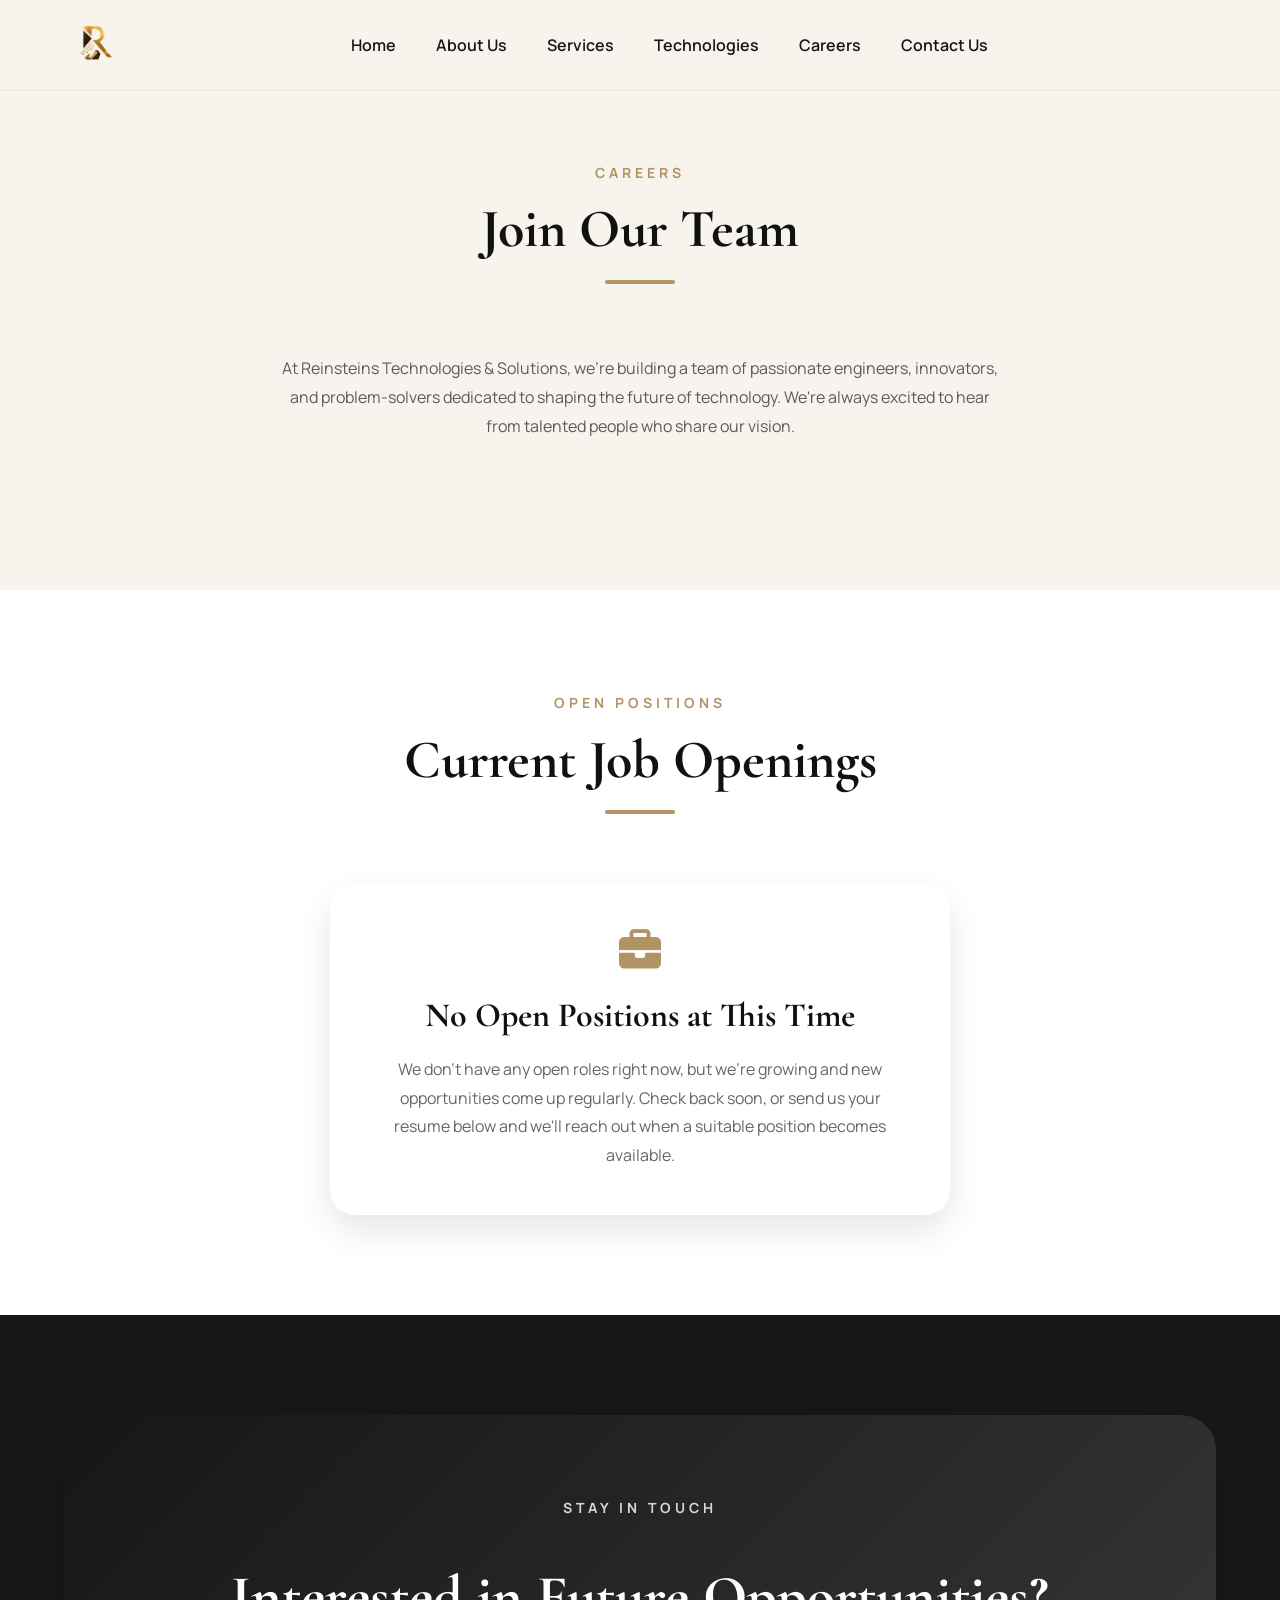
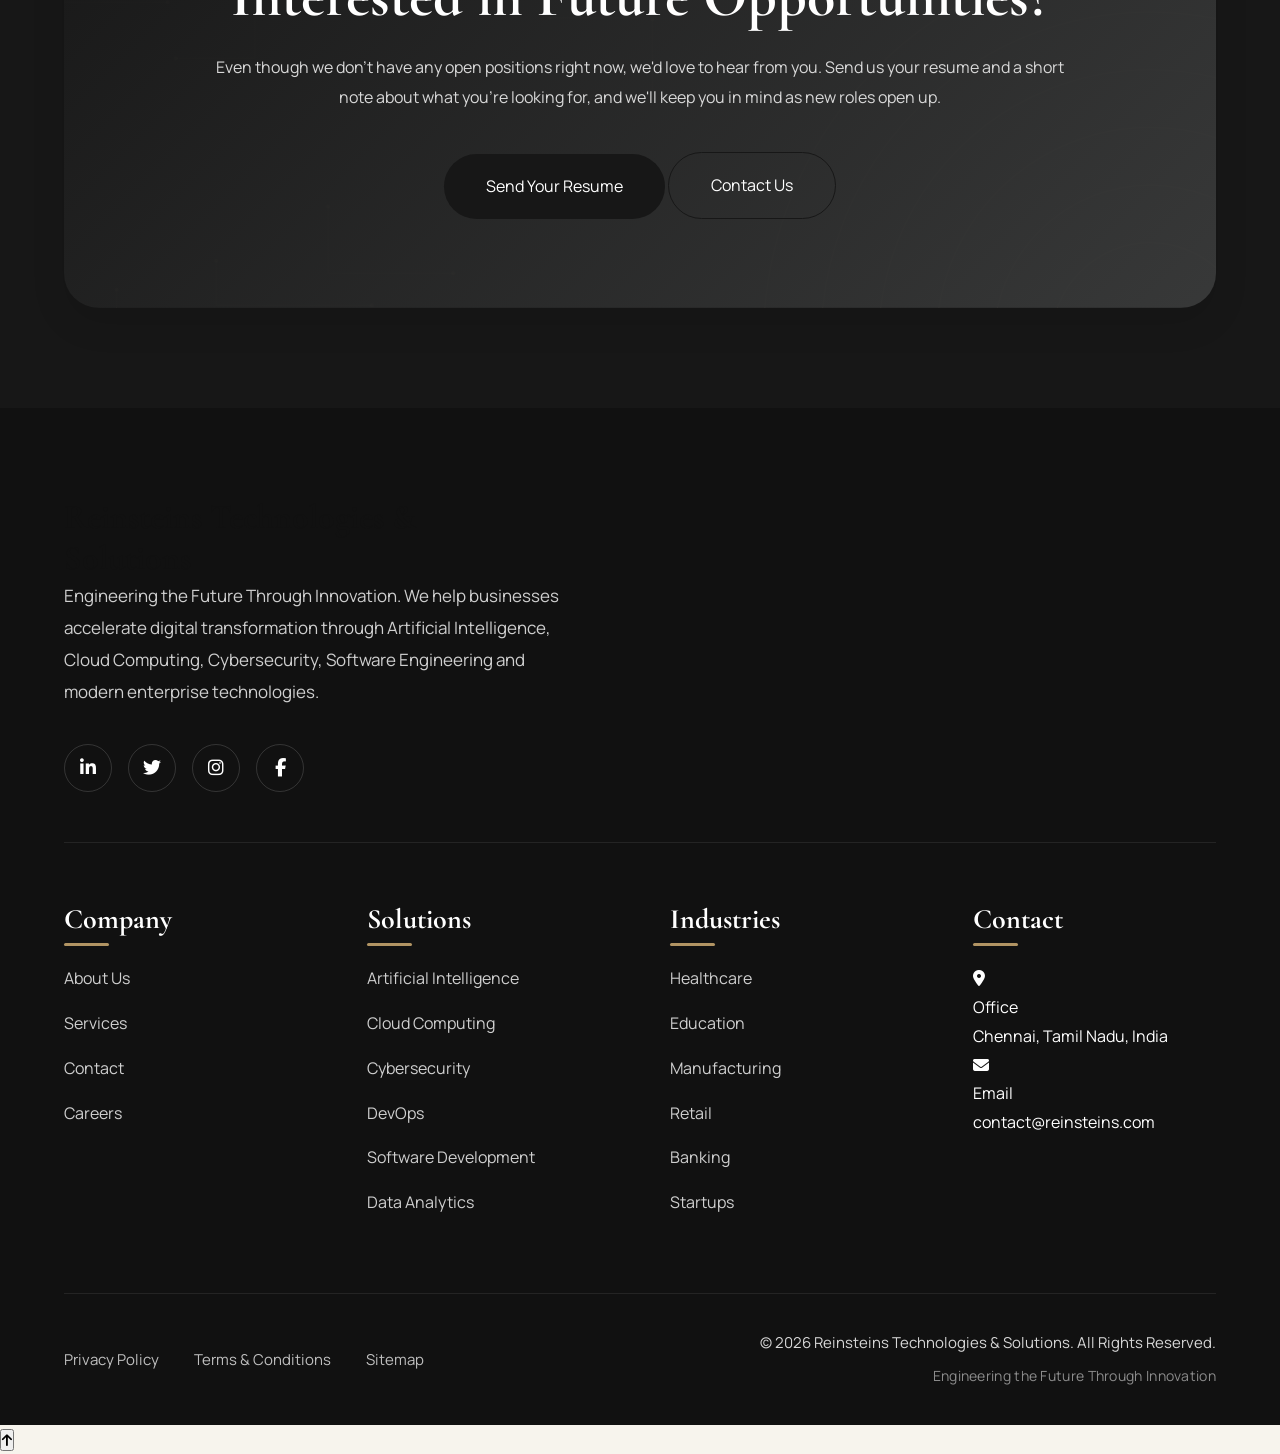
==== commit 5ce8a156: "Fix logo image casing on privacy, sitemap, and careers pages" ====
--- a/frontend/careers.html
+++ b/frontend/careers.html
@@ -40,7 +40,7 @@
 
     <div class="loader-content">
 
-        <img src="images/logo.png" alt="Reinsteins Technologies & Solutions">
+        <img src="images/Logo.png" alt="Reinsteins Technologies & Solutions">
 
         <h2>REINSTEINS</h2>
 
@@ -60,7 +60,7 @@
 
         <a href="index.html#home" class="logo">
 
-            <img src="images/logo.png" alt="Reinsteins Technologies & Solutions">
+            <img src="images/Logo.png" alt="Reinsteins Technologies & Solutions">
 
         </a>
 
--- a/frontend/css/style.css
+++ b/frontend/css/style.css
@@ -2269,12 +2269,19 @@
 
 }
 
-.menu-btn{
+.menu-toggle{
 
 display:flex;
-
-}
-
+align-items:center;
+justify-content:center;
+
+}
+
+.nav-menu{
+
+display:none;
+
+}
 
 .nav-menu.mobile-menu{
 
@@ -3786,4 +3793,4 @@
 animation-duration:.4s;
 background:#B19463;
 
-}
+}
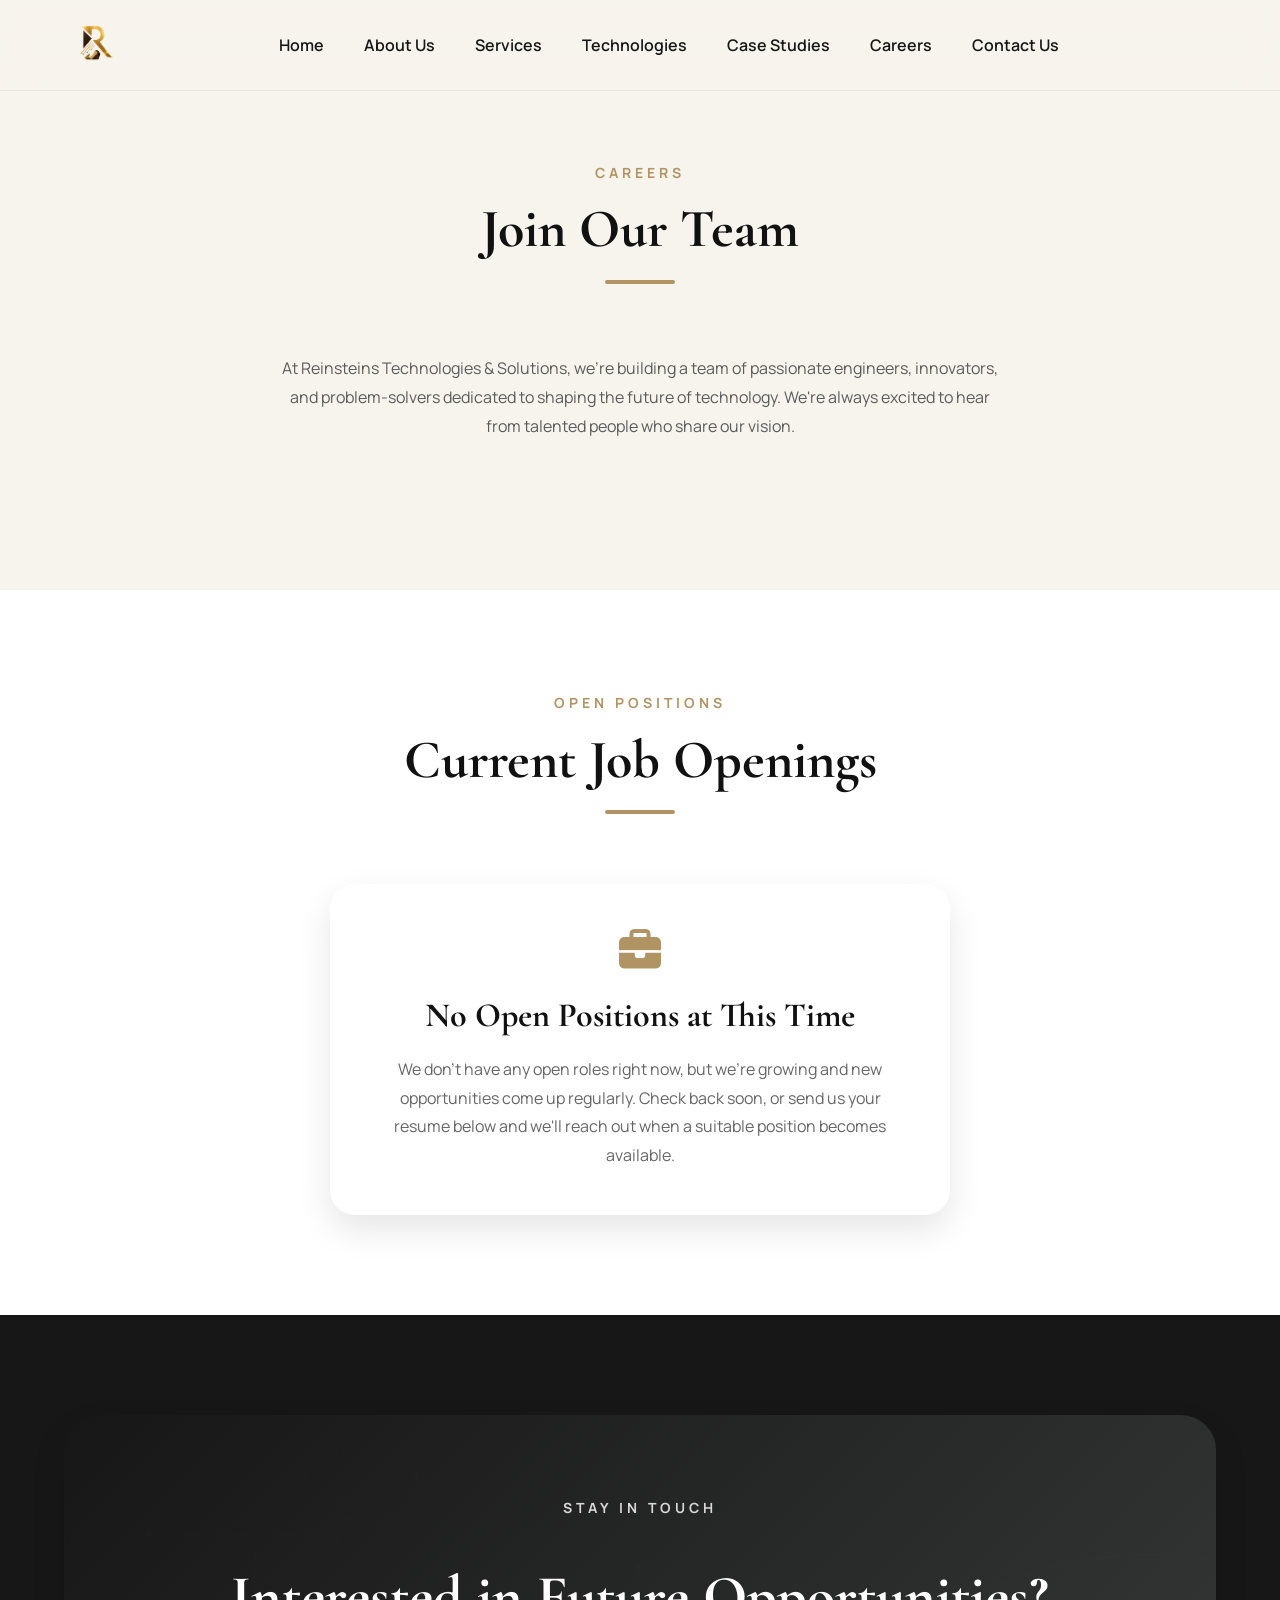
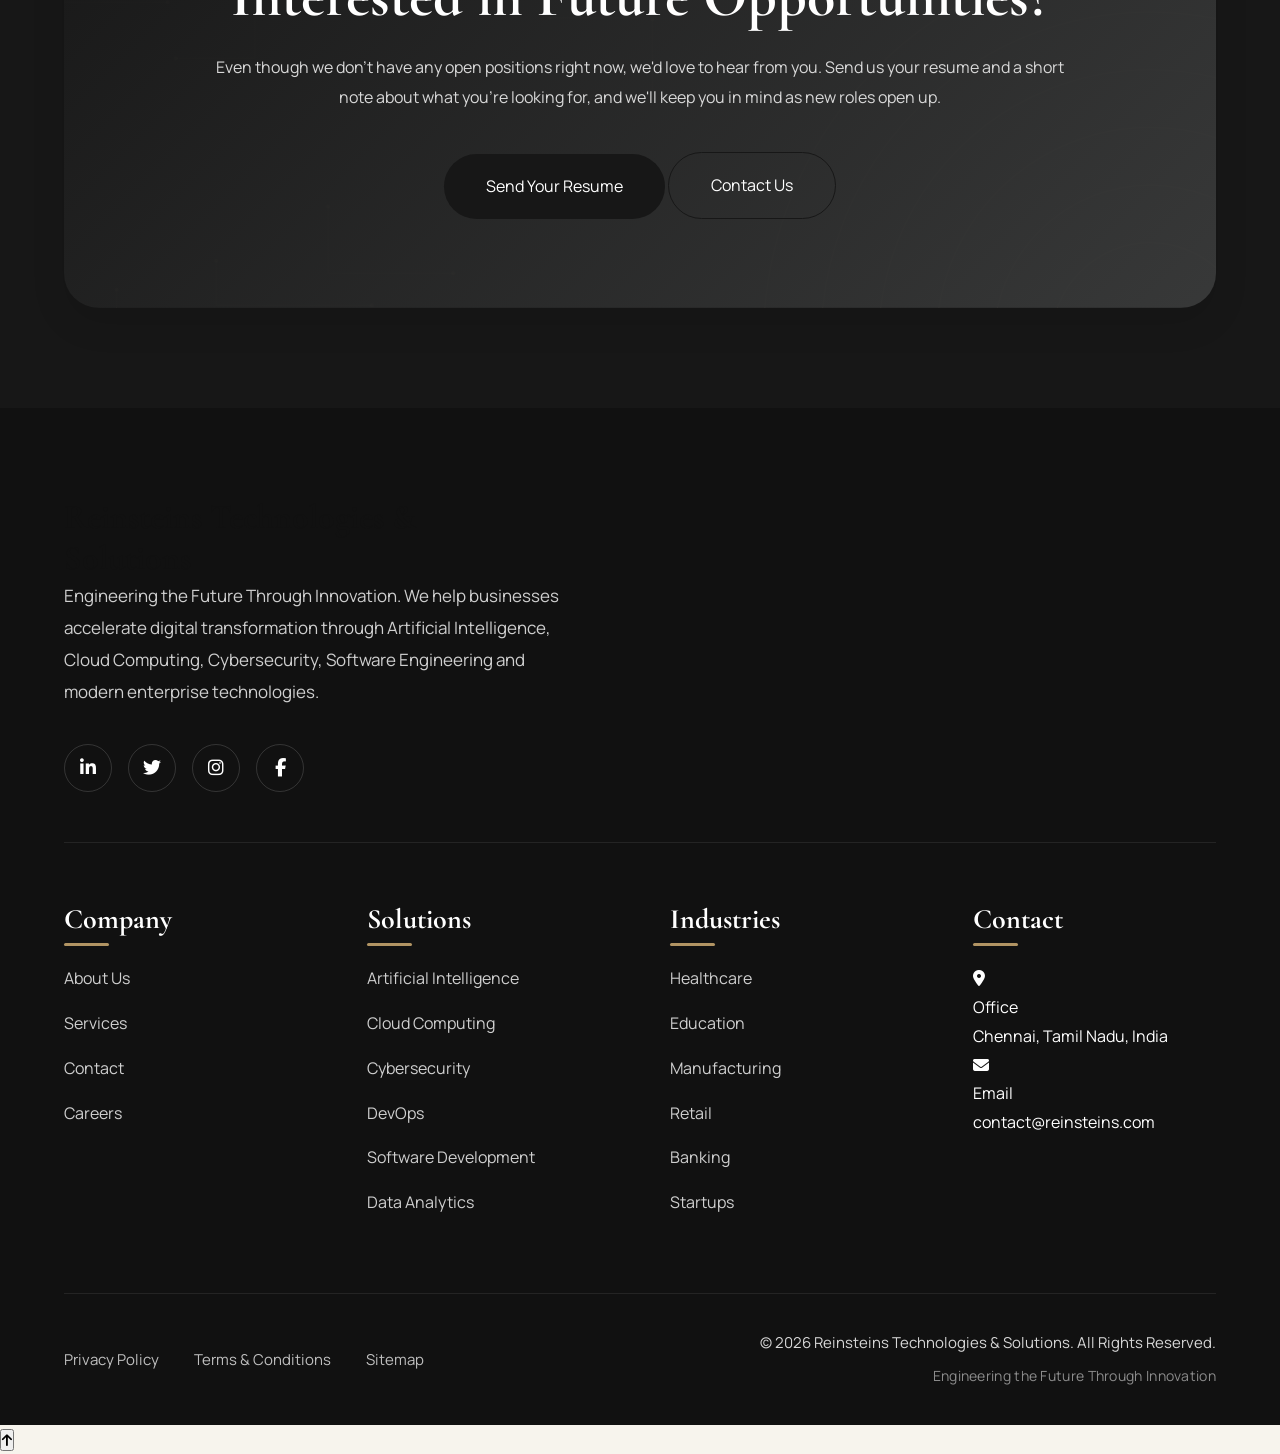
==== commit 82c0d3c3: "Remove deployment test" ====
--- a/frontend/careers.html
+++ b/frontend/careers.html
@@ -71,6 +71,7 @@
             <li><a href="index.html#about">About Us</a></li>
             <li><a href="index.html#services">Services</a></li>
             <li><a href="index.html#technology">Technologies</a></li>
+            <li><a href="index.html#case-studies">Case Studies</a></li>
             <li><a href="careers.html">Careers</a></li>
             <li><a href="index.html#contact">Contact Us</a></li>
         </ul>
--- a/frontend/css/style.css
+++ b/frontend/css/style.css
@@ -1383,6 +1383,212 @@
 .project-card p{
 
 color:#666;
+
+}
+
+/* ==========================================================
+CASE STUDIES (HOMEPAGE)
+========================================================== */
+
+.case-studies-home{
+
+background:#ffffff;
+
+}
+
+.case-study-feature{
+
+display:grid;
+grid-template-columns:380px 1fr;
+background:#F7F4ED;
+border-radius:32px;
+overflow:hidden;
+box-shadow:var(--shadow);
+transition:var(--transition);
+max-width:1100px;
+margin:0 auto;
+
+}
+
+.case-study-feature:hover{
+
+transform:translateY(-10px);
+box-shadow:var(--shadow-lg);
+
+}
+
+.case-study-feature-visual{
+
+position:relative;
+background:linear-gradient(135deg,rgba(23,23,23,.94),rgba(58,59,59,.94)),
+           url('../images/cta-pattern-bg.svg');
+background-size:cover,cover;
+background-position:center,center;
+background-repeat:no-repeat,no-repeat;
+display:flex;
+align-items:center;
+justify-content:center;
+min-height:340px;
+
+}
+
+.case-study-feature-badge{
+
+position:absolute;
+top:28px;
+left:28px;
+background:rgba(177,148,99,.16);
+border:1px solid rgba(177,148,99,.4);
+color:#EDE6D8;
+padding:8px 18px;
+border-radius:30px;
+font-size:12px;
+letter-spacing:2px;
+text-transform:uppercase;
+font-weight:700;
+
+}
+
+.case-study-feature-logo{
+
+width:200px;
+max-width:60%;
+height:auto;
+display:block;
+margin:auto;
+mix-blend-mode:screen;
+transition:var(--transition);
+
+}
+
+.case-study-feature:hover .case-study-feature-logo{
+
+transform:scale(1.06);
+
+}
+
+.case-study-feature-body{
+
+padding:55px 60px;
+display:flex;
+flex-direction:column;
+justify-content:center;
+
+}
+
+.case-study-feature-tag{
+
+display:block;
+color:#B19463;
+letter-spacing:3px;
+font-size:13px;
+text-transform:uppercase;
+font-weight:700;
+margin-bottom:14px;
+
+}
+
+.case-study-feature-body h3{
+
+font-size:38px;
+margin-bottom:16px;
+
+}
+
+.case-study-feature-body p{
+
+color:#666;
+margin-bottom:26px;
+max-width:600px;
+
+}
+
+.case-study-feature-meta{
+
+display:flex;
+flex-wrap:wrap;
+gap:24px;
+margin-bottom:30px;
+
+}
+
+.case-study-feature-meta span{
+
+display:flex;
+align-items:center;
+gap:8px;
+font-size:14px;
+font-weight:600;
+color:var(--heading);
+
+}
+
+.case-study-feature-meta i{
+
+color:#B19463;
+
+}
+
+.case-study-feature-link{
+
+display:inline-flex;
+align-items:center;
+gap:10px;
+font-weight:700;
+color:#171717;
+transition:var(--transition);
+width:fit-content;
+
+}
+
+.case-study-feature-link i{
+
+transition:var(--transition);
+color:#B19463;
+
+}
+
+.case-study-feature:hover .case-study-feature-link{
+
+color:#B19463;
+
+}
+
+.case-study-feature:hover .case-study-feature-link i{
+
+transform:translateX(6px);
+
+}
+
+@media(max-width:992px){
+
+.case-study-feature{
+grid-template-columns:1fr;
+}
+
+.case-study-feature-visual{
+min-height:220px;
+}
+
+.case-study-feature-body{
+padding:45px 40px;
+}
+
+}
+
+@media(max-width:768px){
+
+.case-study-feature-body{
+padding:36px 26px;
+}
+
+.case-study-feature-body h3{
+font-size:30px;
+}
+
+.case-study-feature-meta{
+gap:16px;
+}
 
 }
 
@@ -3793,4 +3999,599 @@
 animation-duration:.4s;
 background:#B19463;
 
+}
+
+/* ==========================================================
+CASE STUDY PAGE
+========================================================== */
+
+/* Breadcrumb */
+
+.cs-breadcrumb{
+
+padding:150px 0 0;
+background:var(--background);
+
+}
+
+.cs-breadcrumb-list{
+
+display:flex;
+flex-wrap:wrap;
+align-items:center;
+gap:10px;
+font-size:14px;
+font-weight:600;
+color:var(--text);
+padding-bottom:26px;
+border-bottom:1px solid var(--border);
+
+}
+
+.cs-breadcrumb-list a{
+
+color:var(--text);
+
+}
+
+.cs-breadcrumb-list a:hover{
+
+color:var(--secondary);
+
+}
+
+.cs-breadcrumb-list .cs-sep{
+
+color:var(--secondary);
+opacity:.6;
+
+}
+
+.cs-breadcrumb-list .cs-current{
+
+color:var(--heading);
+
+}
+
+/* Hero */
+
+.cs-hero{
+
+padding:60px 0 100px;
+background:var(--background);
+position:relative;
+overflow:hidden;
+
+}
+
+.cs-hero-tag{
+
+letter-spacing:4px;
+font-size:14px;
+text-transform:uppercase;
+color:#B19463;
+font-weight:700;
+
+}
+
+.cs-hero-title{
+
+font-size:64px;
+line-height:1.12;
+margin:22px 0 20px;
+
+}
+
+.cs-hero-subtitle{
+
+font-size:19px;
+color:#666;
+max-width:600px;
+margin-bottom:35px;
+
+}
+
+.cs-hero-chips{
+
+display:flex;
+flex-wrap:wrap;
+gap:14px;
+
+}
+
+.cs-chip{
+
+display:flex;
+flex-direction:column;
+gap:4px;
+padding:14px 22px;
+background:var(--surface);
+border:1px solid var(--border);
+border-radius:16px;
+box-shadow:var(--shadow-sm);
+
+}
+
+.cs-chip-label{
+
+font-size:11px;
+letter-spacing:2px;
+text-transform:uppercase;
+font-weight:700;
+color:#B19463;
+
+}
+
+.cs-chip-value{
+
+font-size:15px;
+font-weight:600;
+color:var(--heading);
+
+}
+
+/* Hero abstract visual */
+
+.cs-ui-row{
+
+display:flex;
+align-items:center;
+gap:14px;
+padding:14px 16px;
+background:rgba(23,23,23,.03);
+border-radius:14px;
+margin-bottom:12px;
+
+}
+
+.cs-ui-icon{
+
+flex-shrink:0;
+width:36px;
+height:36px;
+border-radius:10px;
+background:#171717;
+color:#B19463;
+display:flex;
+align-items:center;
+justify-content:center;
+font-size:14px;
+
+}
+
+.cs-ui-bars{
+
+flex:1;
+display:flex;
+flex-direction:column;
+gap:8px;
+
+}
+
+.cs-ui-bar{
+
+height:8px;
+border-radius:6px;
+background:rgba(23,23,23,.1);
+
+}
+
+.cs-ui-bar.short{
+
+width:45%;
+
+}
+
+/* Meta panel (Case Study at a Glance) */
+
+.cs-meta{
+
+background:#ffffff;
+
+}
+
+.cs-meta-panel{
+
+background:var(--background);
+border:1px solid var(--border);
+border-radius:var(--radius-lg);
+box-shadow:var(--shadow);
+padding:55px 60px;
+
+}
+
+.cs-meta-grid{
+
+display:grid;
+grid-template-columns:repeat(3,1fr);
+gap:40px;
+
+}
+
+.cs-meta-item{
+
+border-left:3px solid var(--secondary);
+padding-left:18px;
+
+}
+
+.cs-meta-label{
+
+font-size:12px;
+letter-spacing:3px;
+text-transform:uppercase;
+font-weight:700;
+color:#B19463;
+margin-bottom:8px;
+
+}
+
+.cs-meta-value{
+
+font-family:'Cormorant Garamond',serif;
+font-size:26px;
+font-weight:700;
+color:var(--heading);
+
+}
+
+/* Overview */
+
+.cs-overview-text{
+
+max-width:900px;
+margin:0 auto;
+text-align:center;
+
+}
+
+.cs-overview-text p{
+
+color:#666;
+margin-bottom:22px;
+
+}
+
+/* Challenge */
+
+.cs-challenge{
+
+background:#F7F4ED;
+
+}
+
+.cs-challenge-card{
+
+background:#ffffff;
+border-radius:var(--radius-lg);
+box-shadow:var(--shadow);
+padding:60px;
+display:grid;
+grid-template-columns:auto 1fr;
+gap:35px;
+align-items:flex-start;
+max-width:1000px;
+margin:0 auto;
+
+}
+
+.cs-challenge-icon{
+
+width:80px;
+height:80px;
+border-radius:22px;
+background:#171717;
+color:#B19463;
+display:flex;
+align-items:center;
+justify-content:center;
+font-size:32px;
+flex-shrink:0;
+
+}
+
+.cs-challenge-card h3{
+
+font-size:32px;
+margin-bottom:16px;
+
+}
+
+.cs-challenge-card p{
+
+color:#666;
+
+}
+
+.cs-challenge-card p + p{
+
+margin-top:16px;
+
+}
+
+/* Approach flow */
+
+.cs-approach-flow{
+
+display:flex;
+align-items:stretch;
+justify-content:center;
+flex-wrap:wrap;
+gap:0;
+
+}
+
+.cs-approach-step{
+
+flex:1;
+min-width:180px;
+text-align:center;
+
+}
+
+.cs-approach-step h1{
+
+font-size:56px;
+color:#B19463;
+margin-bottom:10px;
+
+}
+
+.cs-approach-step h3{
+
+font-size:24px;
+margin-bottom:10px;
+
+}
+
+.cs-approach-step p{
+
+color:#666;
+font-size:15px;
+
+}
+
+.cs-approach-arrow{
+
+display:flex;
+align-items:center;
+justify-content:center;
+color:#B19463;
+font-size:20px;
+padding:0 10px;
+opacity:.6;
+
+}
+
+/* Solution */
+
+.cs-solution-grid{
+
+display:grid;
+grid-template-columns:repeat(3,1fr);
+gap:30px;
+
+}
+
+/* Technology & Services */
+
+.cs-tech-grid{
+
+display:grid;
+grid-template-columns:repeat(2,1fr);
+gap:30px;
+max-width:1000px;
+margin:0 auto;
+
+}
+
+.cs-badge-row{
+
+display:flex;
+flex-wrap:wrap;
+justify-content:center;
+gap:12px;
+margin-top:10px;
+
+}
+
+.cs-badge{
+
+padding:10px 22px;
+border-radius:40px;
+background:#171717;
+color:#ffffff;
+font-size:14px;
+font-weight:600;
+letter-spacing:.3px;
+transition:var(--transition);
+
+}
+
+.cs-badge:hover{
+
+background:#B19463;
+transform:translateY(-3px);
+
+}
+
+/* Delivery */
+
+.cs-delivery{
+
+background:#171717;
+
+}
+
+.cs-delivery .section-heading p{
+
+color:#B19463;
+
+}
+
+.cs-delivery .section-heading h2{
+
+color:#ffffff;
+
+}
+
+/* Results */
+
+.cs-results-grid{
+
+display:grid;
+grid-template-columns:repeat(4,1fr);
+gap:30px;
+
+}
+
+/* Takeaways */
+
+.cs-takeaways-grid{
+
+display:grid;
+grid-template-columns:repeat(4,1fr);
+gap:30px;
+
+}
+
+/* Confidentiality */
+
+.cs-confidentiality{
+
+background:#F7F4ED;
+
+}
+
+.cs-confidentiality-box{
+
+max-width:900px;
+margin:0 auto;
+background:#ffffff;
+border:1px dashed var(--border);
+border-left:4px solid #B19463;
+border-radius:var(--radius-md);
+padding:34px 40px;
+display:flex;
+gap:22px;
+align-items:flex-start;
+
+}
+
+.cs-confidentiality-box i{
+
+font-size:24px;
+color:#B19463;
+margin-top:4px;
+
+}
+
+.cs-confidentiality-box h4{
+
+font-size:20px;
+margin-bottom:8px;
+
+}
+
+.cs-confidentiality-box p{
+
+color:#666;
+font-size:15px;
+
+}
+
+/* Responsive */
+
+@media(max-width:1200px){
+
+.cs-hero-title{
+font-size:52px;
+}
+
+.cs-solution-grid{
+grid-template-columns:repeat(2,1fr);
+}
+
+.cs-results-grid{
+grid-template-columns:repeat(2,1fr);
+}
+
+.cs-takeaways-grid{
+grid-template-columns:repeat(2,1fr);
+}
+
+.cs-approach-arrow{
+transform:rotate(90deg);
+}
+
+}
+
+@media(max-width:992px){
+
+.cs-meta-grid{
+grid-template-columns:repeat(2,1fr);
+}
+
+.cs-tech-grid{
+grid-template-columns:1fr;
+}
+
+.cs-challenge-card{
+grid-template-columns:1fr;
+text-align:center;
+}
+
+.cs-challenge-icon{
+margin:0 auto;
+}
+
+.cs-approach-flow{
+flex-direction:column;
+}
+
+.cs-approach-arrow{
+transform:rotate(90deg);
+padding:6px 0;
+}
+
+}
+
+@media(max-width:768px){
+
+.cs-breadcrumb{
+padding-top:130px;
+}
+
+.cs-hero-title{
+font-size:40px;
+}
+
+.cs-hero-subtitle{
+font-size:16px;
+}
+
+.cs-meta-panel{
+padding:40px 30px;
+}
+
+.cs-meta-grid{
+grid-template-columns:1fr;
+gap:28px;
+}
+
+.cs-challenge-card{
+padding:36px 28px;
+}
+
+.cs-solution-grid,
+.cs-results-grid,
+.cs-takeaways-grid{
+grid-template-columns:1fr;
+}
+
+.cs-confidentiality-box{
+flex-direction:column;
+padding:28px 26px;
+}
+
 }
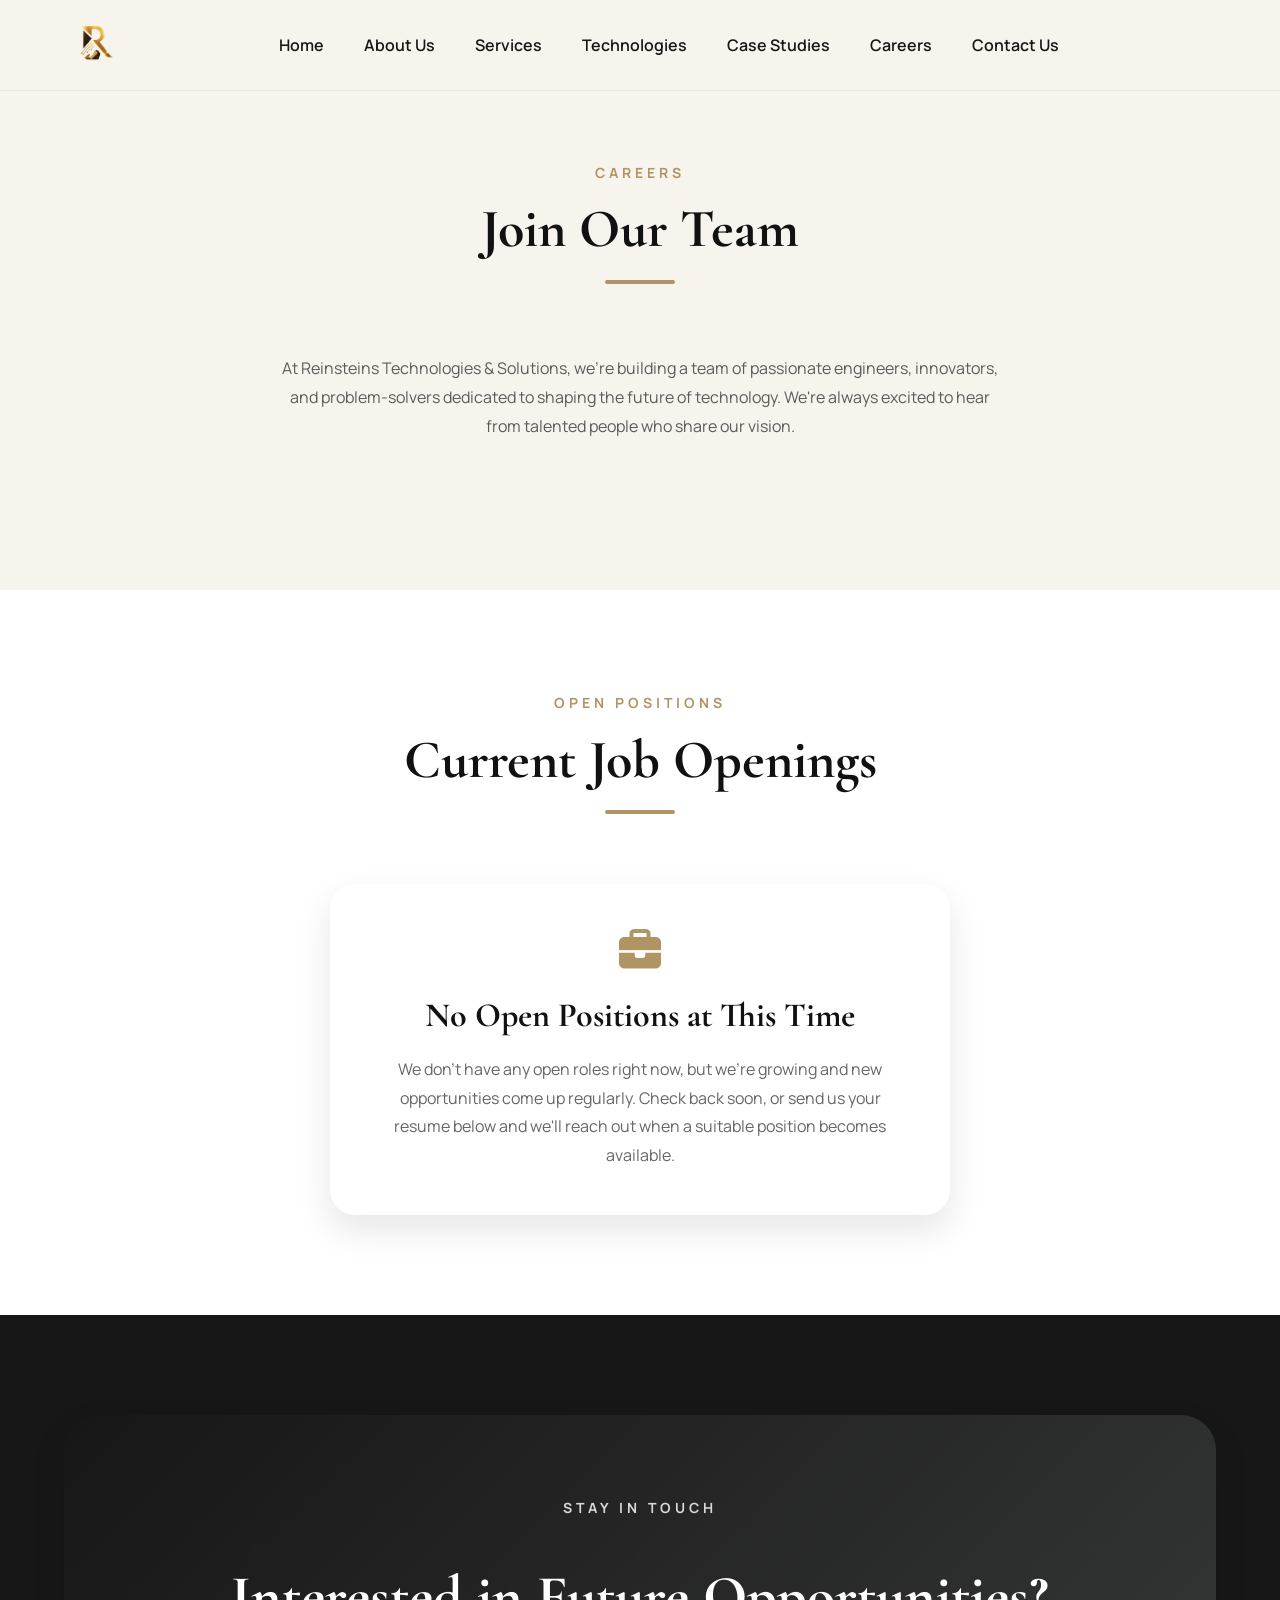
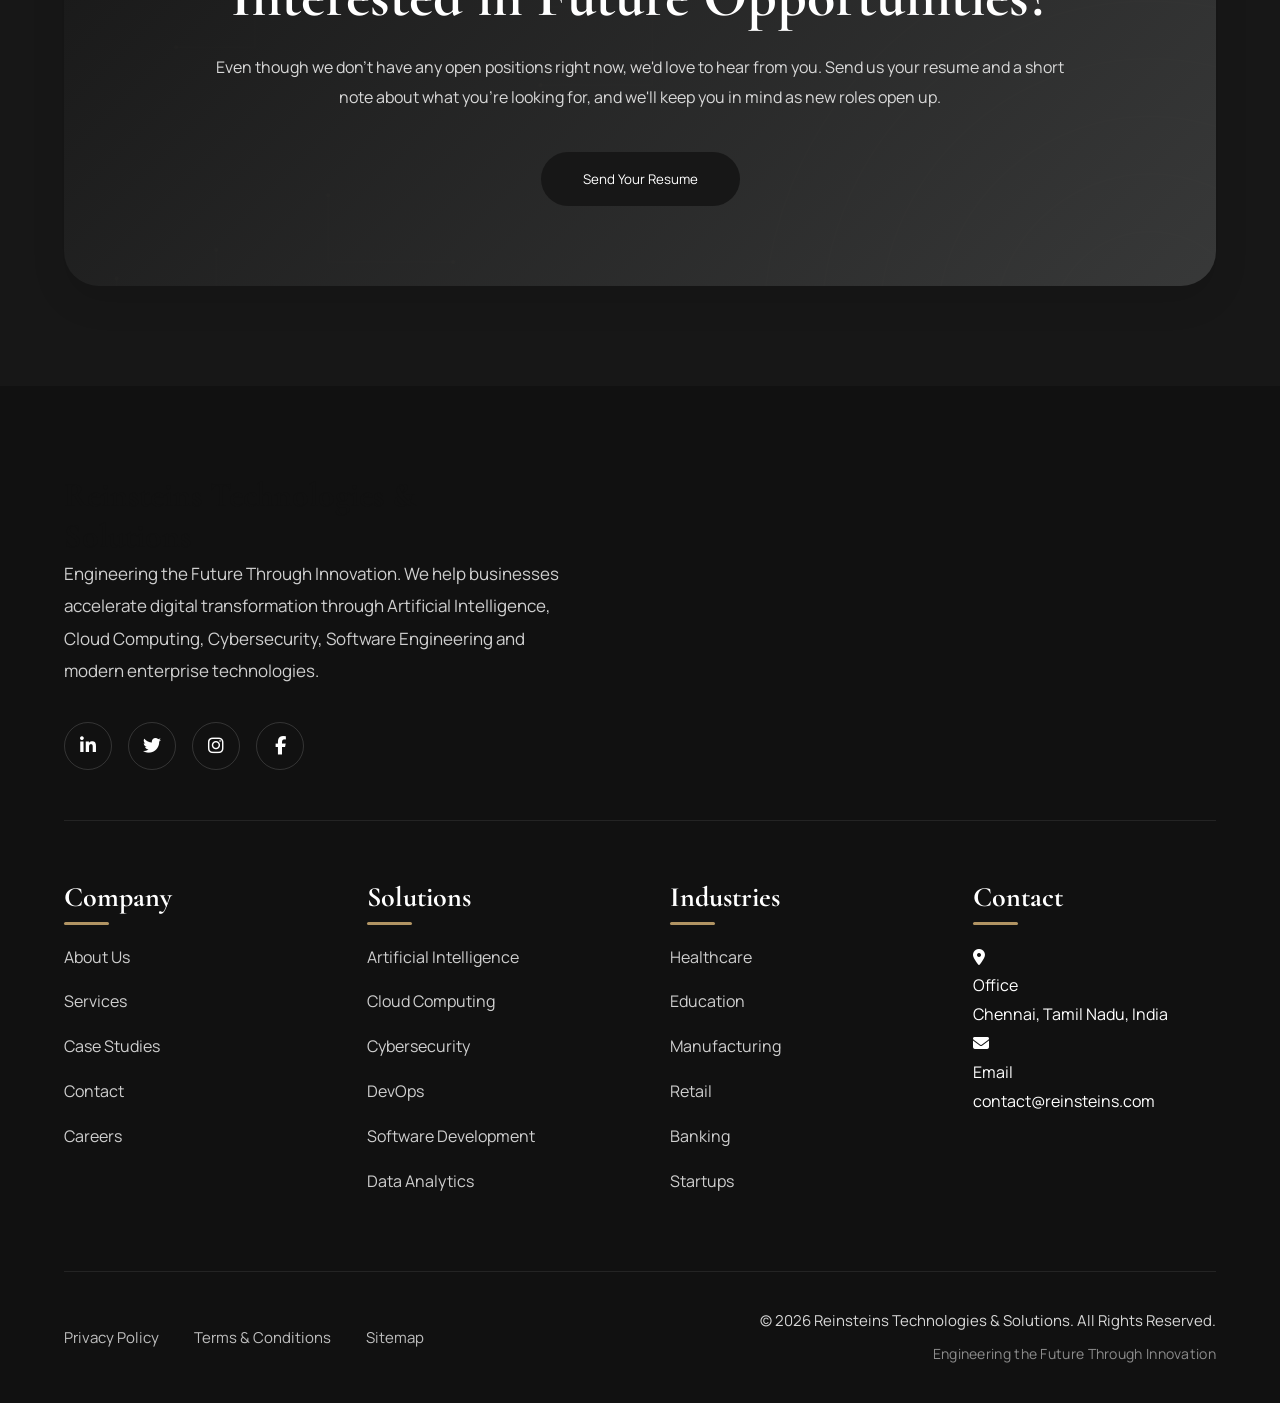
==== commit b154f8d1: "careers resume upload dialoge box open update" ====
--- a/frontend/careers.html
+++ b/frontend/careers.html
@@ -185,17 +185,11 @@
 
             <div class="cta-buttons">
 
-                <a href="mailto:careers@reinsteins.com" class="primary-btn">
+                <button type="button" id="openResumeModalBtn" class="primary-btn">
 
                     Send Your Resume
 
-                </a>
-
-                <a href="index.html#contact" class="secondary-btn">
-
-                    Contact Us
-
-                </a>
+                </button>
 
             </div>
 
@@ -264,6 +258,7 @@
                 <ul>
                     <li><a href="#about">About Us</a></li>
                     <li><a href="#services">Services</a></li>
+                    <li><a href="index.html#case-studies">Case Studies</a></li>
                     <li><a href="#contact">Contact</a></li>
                     <li><a href="careers.html">Careers</a></li>
                 </ul>
@@ -371,12 +366,101 @@
     </div>
 
 </footer>
-<button id="topBtn">
+<button id="scrollTopBtn" aria-label="Scroll to top">
 
 <i class="fa-solid fa-arrow-up"></i>
 
 </button>
 
+<!-- ==========================================================
+RESUME SUBMISSION MODAL
+========================================================== -->
+
+<div id="resumeModal" class="resume-modal">
+
+    <div class="resume-modal-box">
+
+        <button type="button" id="closeResumeModal" class="resume-modal-close" aria-label="Close">
+            <i class="fa-solid fa-xmark"></i>
+        </button>
+
+        <div id="resumeFormView">
+
+            <h2>Send Your Resume</h2>
+
+            <p class="resume-modal-subtext">
+                Tell us a little about yourself and attach your resume. We'll keep it on
+                file and reach out when a suitable opportunity opens up.
+            </p>
+
+            <form id="resumeForm" novalidate>
+
+                <input
+                    type="text"
+                    id="resumeSubject"
+                    name="subject"
+                    placeholder="Subject"
+                    required>
+
+                <input
+                    type="text"
+                    id="resumeName"
+                    name="name"
+                    placeholder="Full Name"
+                    required>
+
+                <textarea
+                    id="resumeDescription"
+                    name="description"
+                    rows="4"
+                    placeholder="Describe yourself..."
+                    required></textarea>
+
+                <label class="resume-upload-label" for="resumeFile" id="resumeUploadLabel">
+
+                    <i class="fa-solid fa-paperclip"></i>
+
+                    <span id="resumeFileName">Upload Your Resume (PDF or Word, max 2MB)</span>
+
+                </label>
+
+                <input
+                    type="file"
+                    id="resumeFile"
+                    name="resume"
+                    accept=".pdf,.doc,.docx"
+                    required
+                    hidden>
+
+                <p id="resumeError" class="resume-error"></p>
+
+                <button type="submit" id="resumeSubmitBtn">
+                    Submit Application
+                </button>
+
+            </form>
+
+        </div>
+
+        <div id="resumeSuccessView" class="resume-success">
+
+            <div class="success-icon">
+                <i class="fa-solid fa-circle-check"></i>
+            </div>
+
+            <h3>Thank You!</h3>
+
+            <p>
+                Your resume has been submitted successfully. Our team will reach out if a
+                suitable opportunity comes up.
+            </p>
+
+        </div>
+
+    </div>
+
+</div>
+
 <script src="js/app.js"></script>
 
 </body>
--- a/frontend/css/style.css
+++ b/frontend/css/style.css
@@ -4594,4 +4594,246 @@
 padding:28px 26px;
 }
 
+}
+
+/* ==========================================================
+RESUME SUBMISSION MODAL
+========================================================== */
+
+button.primary-btn{
+
+border:none;
+
+}
+
+.resume-modal{
+
+position:fixed;
+top:0;
+left:0;
+width:100%;
+height:100%;
+background:rgba(0,0,0,.65);
+display:flex;
+justify-content:center;
+align-items:center;
+visibility:hidden;
+opacity:0;
+transition:.3s ease;
+z-index:99999;
+padding:20px;
+
+}
+
+.resume-modal.show{
+
+visibility:visible;
+opacity:1;
+
+}
+
+.resume-modal-box{
+
+position:relative;
+width:560px;
+max-width:100%;
+max-height:90vh;
+overflow-y:auto;
+background:#fff;
+padding:50px;
+border-radius:24px;
+box-shadow:0 20px 60px rgba(0,0,0,.25);
+animation:popup .35s ease;
+
+}
+
+.resume-modal-close{
+
+position:absolute;
+top:22px;
+right:22px;
+width:38px;
+height:38px;
+border:none;
+border-radius:50%;
+background:#F7F4ED;
+color:#171717;
+font-size:16px;
+display:flex;
+align-items:center;
+justify-content:center;
+cursor:pointer;
+transition:.3s;
+
+}
+
+.resume-modal-close:hover{
+
+background:#171717;
+color:#fff;
+
+}
+
+.resume-modal-box h2{
+
+font-size:32px;
+margin-bottom:12px;
+padding-right:30px;
+
+}
+
+.resume-modal-subtext{
+
+color:#666;
+margin-bottom:28px;
+line-height:1.7;
+
+}
+
+#resumeForm input[type="text"],
+#resumeForm textarea{
+
+width:100%;
+padding:16px;
+margin-bottom:16px;
+border:none;
+background:#F7F4ED;
+border-radius:14px;
+font-size:15px;
+font-family:'Manrope',sans-serif;
+outline:none;
+
+}
+
+#resumeForm textarea{
+
+resize:none;
+
+}
+
+.resume-upload-label{
+
+display:flex;
+align-items:center;
+gap:12px;
+width:100%;
+padding:16px;
+margin-bottom:8px;
+background:#F7F4ED;
+border:1px dashed rgba(23,23,23,.25);
+border-radius:14px;
+cursor:pointer;
+color:#666;
+font-size:14px;
+transition:.3s;
+
+}
+
+.resume-upload-label:hover{
+
+border-color:#B19463;
+color:#171717;
+
+}
+
+.resume-upload-label i{
+
+color:#B19463;
+font-size:18px;
+flex-shrink:0;
+
+}
+
+.resume-upload-label.has-file{
+
+color:#171717;
+font-weight:600;
+border-style:solid;
+border-color:#B19463;
+
+}
+
+.resume-error{
+
+color:#d64545;
+font-size:13px;
+margin:8px 0 0;
+min-height:16px;
+
+}
+
+#resumeForm button[type="submit"]{
+
+width:100%;
+padding:18px;
+margin-top:16px;
+background:#171717;
+color:#fff;
+border:none;
+border-radius:40px;
+font-size:16px;
+font-weight:600;
+cursor:pointer;
+transition:.35s;
+
+}
+
+#resumeForm button[type="submit"]:hover{
+
+background:#B19463;
+
+}
+
+#resumeForm button[type="submit"]:disabled{
+
+opacity:.6;
+cursor:not-allowed;
+
+}
+
+.resume-success{
+
+display:none;
+text-align:center;
+
+}
+
+.resume-success.show{
+
+display:block;
+
+}
+
+.resume-success .success-icon{
+
+font-size:60px;
+color:#22c55e;
+margin-bottom:18px;
+
+}
+
+.resume-success h3{
+
+font-size:28px;
+margin-bottom:12px;
+
+}
+
+.resume-success p{
+
+color:#666;
+line-height:1.8;
+
+}
+
+@media(max-width:600px){
+
+.resume-modal-box{
+padding:36px 26px;
+}
+
+.resume-modal-box h2{
+font-size:26px;
+}
+
 }
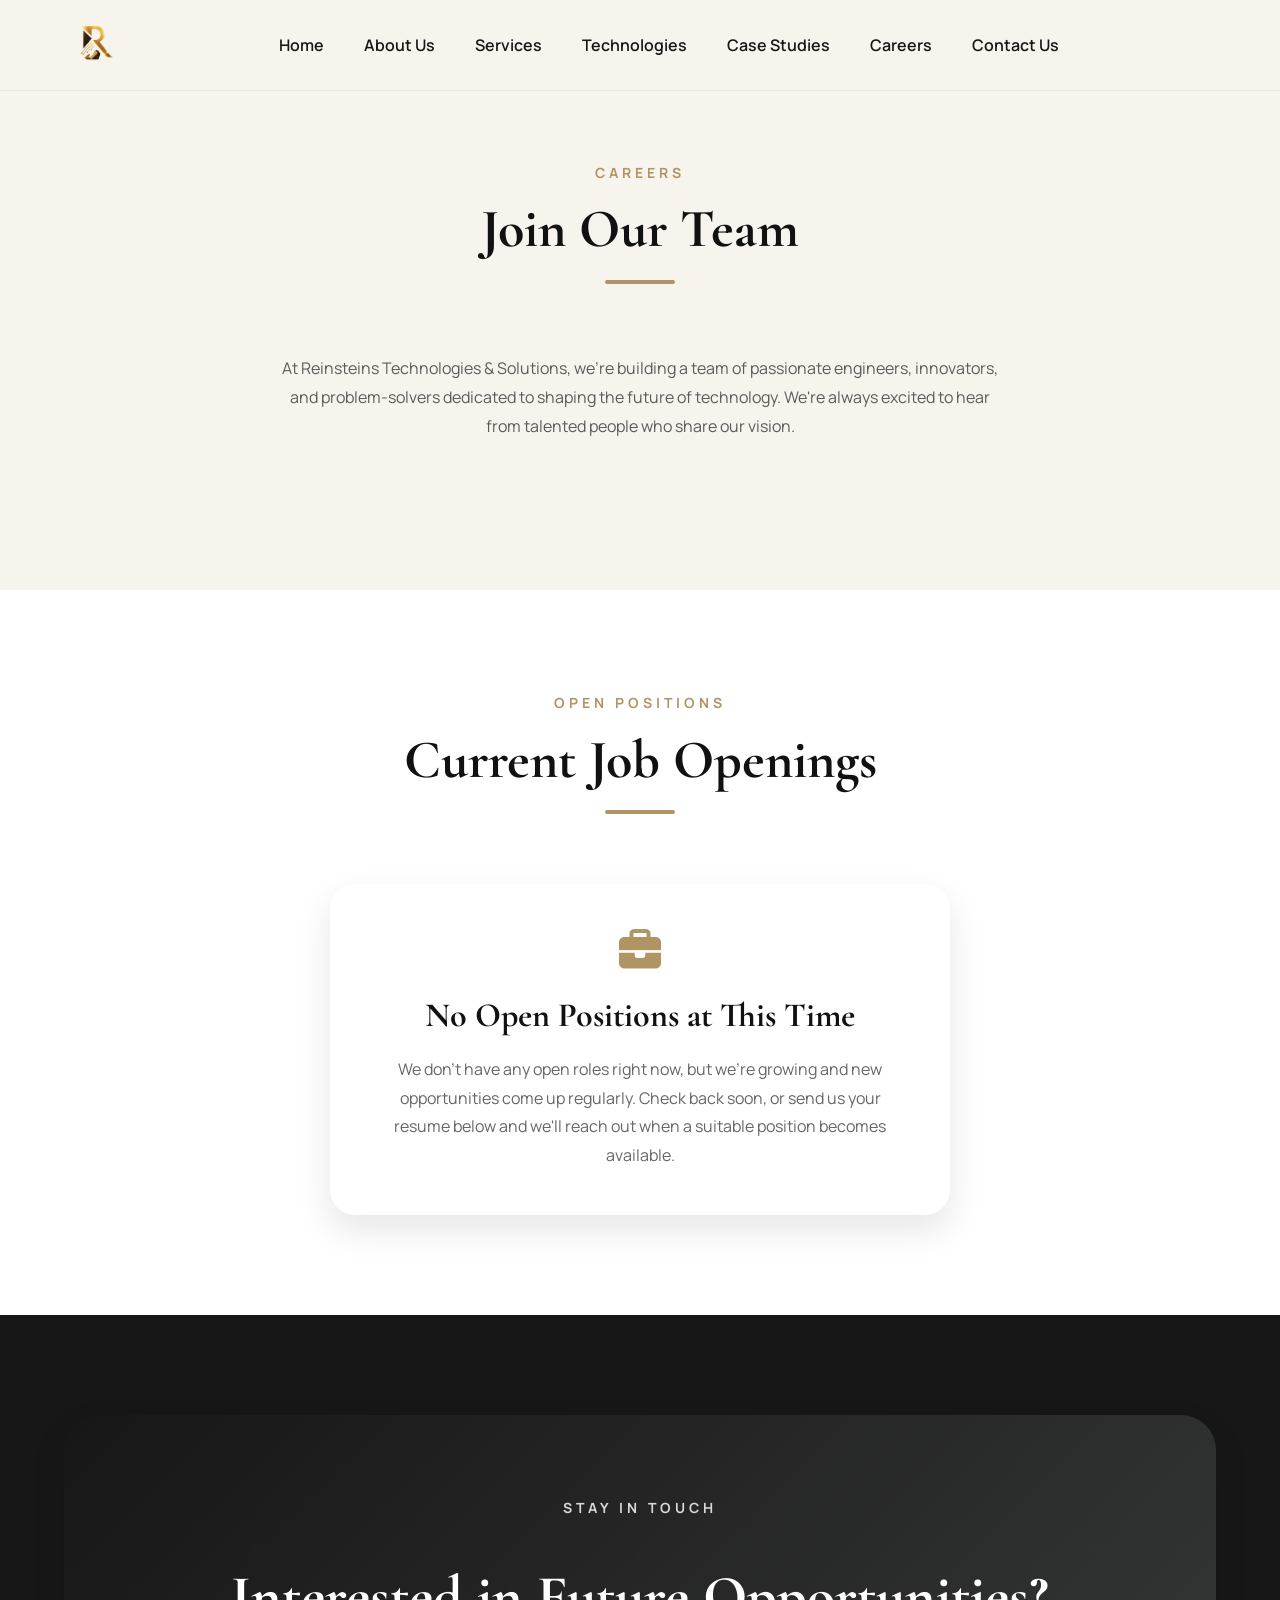
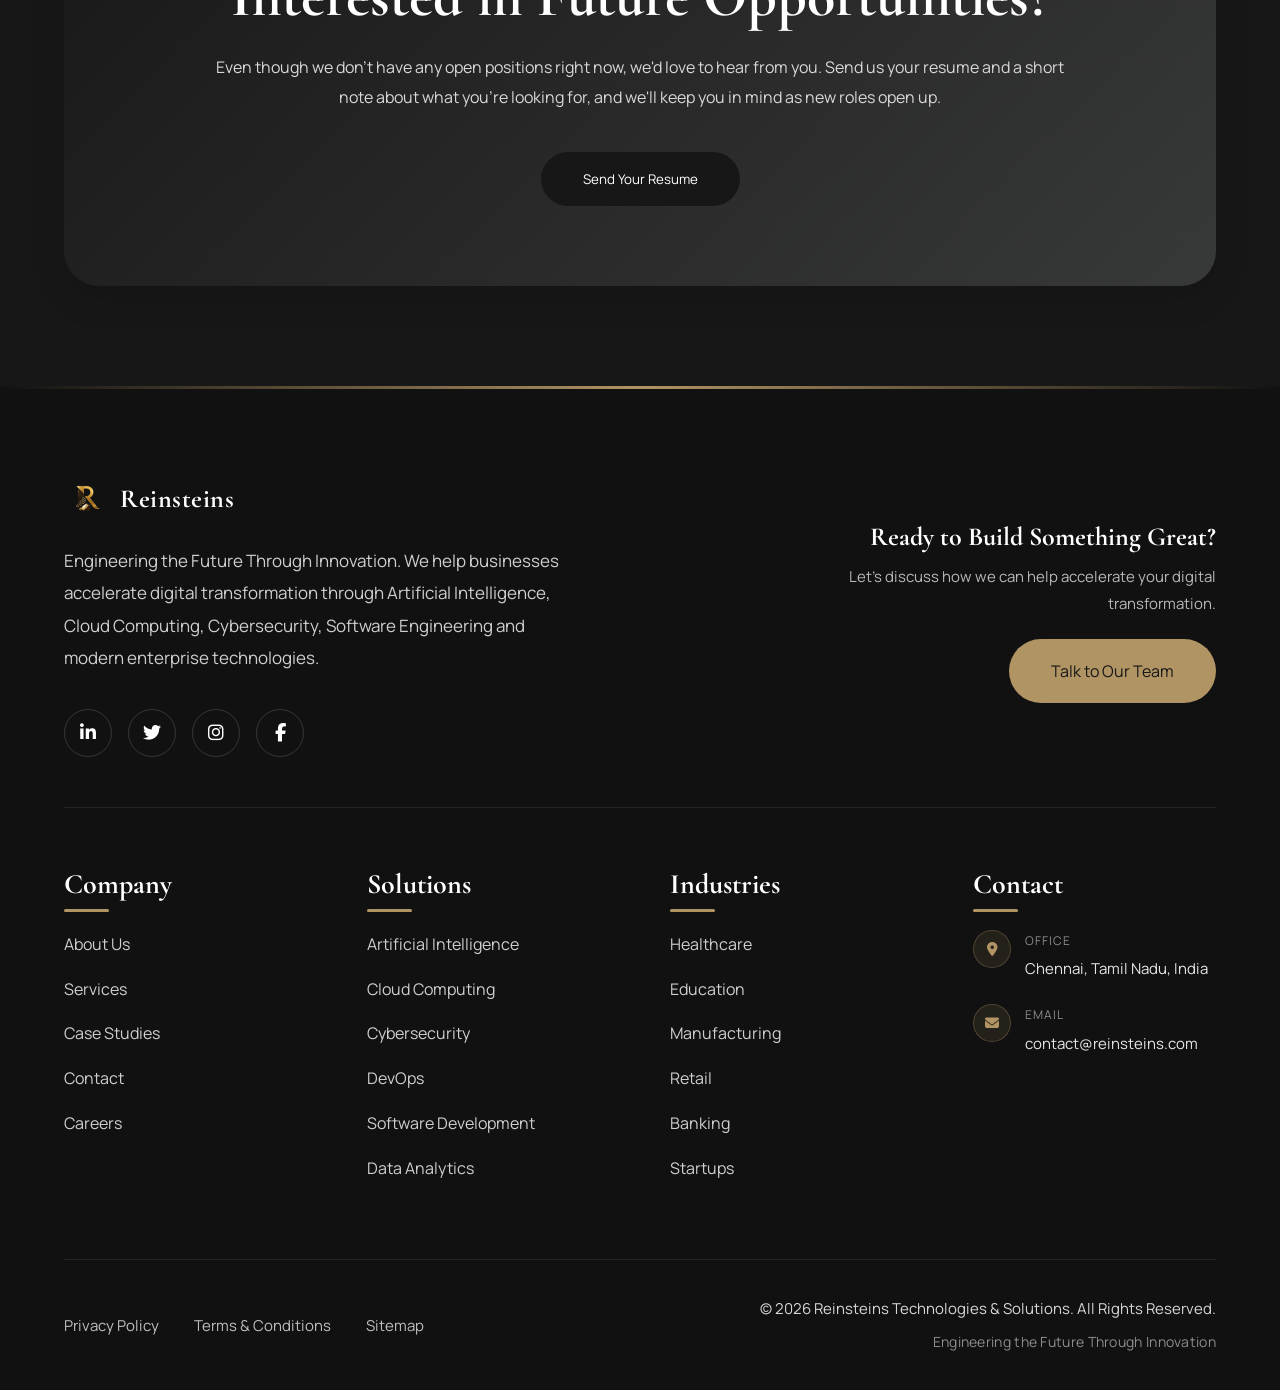
==== commit cbcd6935: "the footer is cleaned" ====
--- a/frontend/careers.html
+++ b/frontend/careers.html
@@ -17,7 +17,7 @@
 
     <meta name="author" content="Reinsteins Technology">
 
-    <link rel="stylesheet" href="css/style.css">
+    <link rel="stylesheet" href="css/style.css?v=20260817">
 
     <link rel="preconnect" href="https://fonts.googleapis.com">
 
@@ -208,7 +208,10 @@
 
             <div class="footer-brand">
 
-                <h2>Reinsteins Technologies & Solutions</h2>
+                <a href="index.html#home" class="footer-logo">
+                    <img src="images/Logo.png" alt="Reinsteins Technologies & Solutions">
+                    <span>Reinsteins</span>
+                </a>
 
                 <p>
                     Engineering the Future Through Innovation.
@@ -243,6 +246,16 @@
 
             </div>
 
+            <div class="footer-cta">
+
+                <h4>Ready to Build Something Great?</h4>
+
+                <p>Let's discuss how we can help accelerate your digital transformation.</p>
+
+                <a href="index.html#contact" class="primary-btn">Talk to Our Team</a>
+
+            </div>
+
         </div>
 
         <hr class="footer-divider">
@@ -270,12 +283,12 @@
                 <h3>Solutions</h3>
 
                 <ul>
-                    <li>Artificial Intelligence</li>
-                    <li>Cloud Computing</li>
-                    <li>Cybersecurity</li>
-                    <li>DevOps</li>
-                    <li>Software Development</li>
-                    <li>Data Analytics</li>
+                    <li><a href="index.html#services">Artificial Intelligence</a></li>
+                    <li><a href="index.html#services">Cloud Computing</a></li>
+                    <li><a href="index.html#services">Cybersecurity</a></li>
+                    <li><a href="index.html#services">DevOps</a></li>
+                    <li><a href="index.html#services">Software Development</a></li>
+                    <li><a href="index.html#services">Data Analytics</a></li>
                 </ul>
 
             </div>
@@ -285,12 +298,12 @@
                 <h3>Industries</h3>
 
                 <ul>
-                    <li>Healthcare</li>
-                    <li>Education</li>
-                    <li>Manufacturing</li>
-                    <li>Retail</li>
-                    <li>Banking</li>
-                    <li>Startups</li>
+                    <li><a href="index.html#industries">Healthcare</a></li>
+                    <li><a href="index.html#industries">Education</a></li>
+                    <li><a href="index.html#industries">Manufacturing</a></li>
+                    <li><a href="index.html#industries">Retail</a></li>
+                    <li><a href="index.html#industries">Banking</a></li>
+                    <li><a href="index.html#industries">Startups</a></li>
                 </ul>
 
             </div>
@@ -303,11 +316,11 @@
 
                     <div class="contact-item">
 
-                        <i class="fa-solid fa-location-dot"></i>
+                        <span class="contact-item-icon"><i class="fa-solid fa-location-dot"></i></span>
 
                         <div>
 
-                            <span>Office</span>
+                            <span class="contact-item-label">Office</span>
 
                             <p>Chennai, Tamil Nadu, India</p>
 
@@ -317,13 +330,13 @@
 
                     <div class="contact-item">
 
-                        <i class="fa-solid fa-envelope"></i>
+                        <span class="contact-item-icon"><i class="fa-solid fa-envelope"></i></span>
 
                         <div>
 
-                            <span>Email</span>
-
-                            <p>contact@reinsteins.com</p>
+                            <span class="contact-item-label">Email</span>
+
+                            <p><a href="mailto:contact@reinsteins.com">contact@reinsteins.com</a></p>
 
                         </div>
 
@@ -461,7 +474,7 @@
 
 </div>
 
-<script src="js/app.js"></script>
+<script src="js/app.js?v=20260817"></script>
 
 </body>
 
--- a/frontend/css/style.css
+++ b/frontend/css/style.css
@@ -2149,11 +2149,22 @@
 ========================================================== */
 
 .footer{
+    position:relative;
     background:#111111;
     color:#ffffff;
     padding:90px 0 0;
 }
 
+.footer::before{
+    content:"";
+    position:absolute;
+    top:0;
+    left:0;
+    width:100%;
+    height:3px;
+    background:linear-gradient(90deg,rgba(177,148,99,0),#B19463,rgba(177,148,99,0));
+}
+
 /* -----------------------------
 Top Section
 ----------------------------- */
@@ -2161,7 +2172,7 @@
 .footer-top{
     display:flex;
     justify-content:space-between;
-    align-items:flex-start;
+    align-items:center;
     gap:60px;
     padding-bottom:50px;
 }
@@ -2170,16 +2181,62 @@
     max-width:500px;
 }
 
-.footer-brand h2{
-    font-size:34px;
-    line-height:1.2;
-    max-width:420px;
+.footer-logo{
+    display:inline-flex;
+    align-items:center;
+    gap:14px;
+    margin-bottom:22px;
+}
+
+.footer-logo img{
+    height:42px;
+}
+
+.footer-logo span{
+    font-family:'Cormorant Garamond',serif;
+    font-size:26px;
+    font-weight:700;
+    color:#ffffff;
+    letter-spacing:.5px;
 }
 
 .footer-brand p{
     color:#cfcfcf;
     line-height:1.9;
     font-size:17px;
+}
+
+/* -----------------------------
+Footer CTA
+----------------------------- */
+
+.footer-cta{
+    flex-shrink:0;
+    text-align:right;
+    max-width:380px;
+}
+
+.footer-cta h4{
+    color:#ffffff;
+    font-size:26px;
+    margin-bottom:10px;
+}
+
+.footer-cta p{
+    color:#b8b8b8;
+    font-size:15px;
+    line-height:1.8;
+    margin-bottom:22px;
+}
+
+.footer-cta .primary-btn{
+    background:#B19463;
+    color:#171717;
+}
+
+.footer-cta .primary-btn:hover{
+    background:#ffffff;
+    color:#171717;
 }
 
 /* -----------------------------
@@ -2291,6 +2348,56 @@
     transition:.3s ease;
 }
 
+.footer-contact{
+    display:flex;
+    flex-direction:column;
+    gap:22px;
+}
+
+.contact-item{
+    display:flex;
+    align-items:flex-start;
+    gap:14px;
+}
+
+.contact-item-icon{
+    flex-shrink:0;
+    width:38px;
+    height:38px;
+    border-radius:50%;
+    background:rgba(177,148,99,.12);
+    border:1px solid rgba(177,148,99,.3);
+    color:#B19463;
+    display:flex;
+    align-items:center;
+    justify-content:center;
+    font-size:14px;
+}
+
+.contact-item-label{
+    display:block;
+    color:#8c8c8c;
+    font-size:12px;
+    text-transform:uppercase;
+    letter-spacing:1px;
+    margin-bottom:4px;
+}
+
+.contact-item p{
+    color:#e5e5e5;
+    font-size:15px;
+    margin:0;
+}
+
+.contact-item p a{
+    color:#e5e5e5;
+    transition:.3s ease;
+}
+
+.contact-item p a:hover{
+    color:#B19463;
+}
+
 .footer-grid li:hover,
 .footer-grid li a:hover{
     color:#B19463;
@@ -2309,6 +2416,21 @@
 
 }
 
+@media(max-width:1000px){
+
+.footer-top{
+    flex-direction:column;
+    align-items:flex-start;
+    gap:35px;
+}
+
+.footer-cta{
+    text-align:left;
+    max-width:100%;
+}
+
+}
+
 @media(max-width:768px){
 
 .footer-social{
@@ -2320,8 +2442,11 @@
 }
 
 .footer-top{
-    flex-direction:column;
     align-items:center;
+}
+
+.footer-cta{
+    text-align:center;
 }
 
 .footer-brand{
@@ -2341,6 +2466,11 @@
 .footer-grid li:hover,
 .footer-grid li a:hover{
     padding-left:0;
+}
+
+.contact-item{
+    justify-content:center;
+    text-align:left;
 }
 
 }
@@ -3987,6 +4117,49 @@
 
 }
 
+.ai-suggestions{
+
+display:flex;
+flex-wrap:wrap;
+gap:10px;
+margin-top:18px;
+max-width:360px;
+opacity:0;
+transform:translateY(8px);
+transition:opacity .4s ease, transform .4s ease;
+
+}
+
+.ai-suggestions.show{
+
+opacity:1;
+transform:translateY(0);
+
+}
+
+.ai-suggestion-chip{
+
+padding:10px 18px;
+border-radius:40px;
+background:rgba(177,148,99,.1);
+border:1px solid rgba(177,148,99,.35);
+color:#EDE6D8;
+font-size:13px;
+font-weight:600;
+cursor:pointer;
+transition:.3s;
+font-family:'Manrope',sans-serif;
+
+}
+
+.ai-suggestion-chip:hover{
+
+background:#B19463;
+color:#171717;
+border-color:#B19463;
+
+}
+
 .ai-waveform.active span{
 
 animation-duration:.5s;
@@ -4363,13 +4536,93 @@
 
 }
 
-/* Solution */
-
-.cs-solution-grid{
-
-display:grid;
-grid-template-columns:repeat(3,1fr);
+/* Solution — connected feature timeline */
+
+.cs-feature-list{
+
+position:relative;
+max-width:820px;
+margin:0 auto;
+
+}
+
+.cs-feature-list::before{
+
+content:"";
+position:absolute;
+left:34px;
+top:6px;
+bottom:6px;
+width:2px;
+background:linear-gradient(to bottom, rgba(177,148,99,0), rgba(177,148,99,.4) 12%, rgba(177,148,99,.4) 88%, rgba(177,148,99,0));
+
+}
+
+.cs-feature-row{
+
+position:relative;
+display:flex;
 gap:30px;
+padding:24px 0;
+
+}
+
+.cs-feature-marker{
+
+position:relative;
+z-index:1;
+flex-shrink:0;
+width:70px;
+height:70px;
+border-radius:50%;
+background:#171717;
+color:#B19463;
+display:flex;
+align-items:center;
+justify-content:center;
+font-size:24px;
+box-shadow:0 0 0 8px #F7F4ED;
+transition:var(--transition);
+
+}
+
+.cs-feature-row:hover .cs-feature-marker{
+
+background:#B19463;
+color:#171717;
+transform:scale(1.06);
+
+}
+
+.cs-feature-body{
+
+padding-top:6px;
+
+}
+
+.cs-feature-num{
+
+display:block;
+font-family:'Cormorant Garamond',serif;
+font-size:15px;
+letter-spacing:3px;
+color:#B19463;
+font-weight:700;
+margin-bottom:6px;
+
+}
+
+.cs-feature-body h3{
+
+font-size:28px;
+margin-bottom:10px;
+
+}
+
+.cs-feature-body p{
+
+color:#666;
+max-width:600px;
 
 }
 
@@ -4435,9 +4688,185 @@
 
 }
 
-/* Results */
-
-.cs-results-grid{
+.cs-stat-strip{
+
+display:flex;
+align-items:stretch;
+justify-content:space-between;
+max-width:1100px;
+margin:0 auto;
+border-top:1px solid rgba(177,148,99,.25);
+border-bottom:1px solid rgba(177,148,99,.25);
+padding:50px 0;
+
+}
+
+.cs-stat-item{
+
+flex:1;
+text-align:center;
+padding:0 20px;
+
+}
+
+.cs-stat-item i{
+
+font-size:24px;
+color:#B19463;
+margin-bottom:18px;
+
+}
+
+.cs-stat-item h1{
+
+font-size:52px;
+color:#ffffff;
+margin-bottom:10px;
+
+}
+
+.cs-stat-item .cs-stat-text{
+
+font-size:30px;
+
+}
+
+.cs-stat-item span{
+
+color:#b8b8b8;
+font-size:13px;
+letter-spacing:1.5px;
+text-transform:uppercase;
+font-weight:600;
+
+}
+
+.cs-stat-divider{
+
+width:1px;
+background:rgba(177,148,99,.2);
+margin:6px 0;
+
+}
+
+/* Results — outcome rows */
+
+.cs-outcome-list{
+
+display:flex;
+flex-direction:column;
+gap:18px;
+max-width:820px;
+margin:0 auto;
+
+}
+
+.cs-outcome-row{
+
+display:flex;
+align-items:center;
+gap:26px;
+background:#ffffff;
+border-left:4px solid #B19463;
+border-radius:var(--radius-md);
+box-shadow:var(--shadow-sm);
+padding:28px 34px;
+transition:var(--transition);
+
+}
+
+.cs-outcome-row:hover{
+
+transform:translateX(8px);
+box-shadow:var(--shadow);
+
+}
+
+.cs-outcome-icon{
+
+flex-shrink:0;
+width:60px;
+height:60px;
+border-radius:50%;
+background:#171717;
+color:#B19463;
+display:flex;
+align-items:center;
+justify-content:center;
+font-size:22px;
+
+}
+
+.cs-outcome-body h3{
+
+font-size:24px;
+margin-bottom:6px;
+
+}
+
+.cs-outcome-body p{
+
+color:#666;
+margin:0;
+
+}
+
+/* Business Impact — numbered list */
+
+.cs-impact-list{
+
+display:grid;
+grid-template-columns:repeat(2,1fr);
+gap:0 50px;
+max-width:1000px;
+margin:0 auto;
+
+}
+
+.cs-impact-item{
+
+display:flex;
+gap:20px;
+padding:26px 0;
+border-bottom:1px solid var(--border);
+
+}
+
+.cs-impact-num{
+
+flex-shrink:0;
+width:42px;
+height:42px;
+border-radius:50%;
+border:1px solid rgba(177,148,99,.4);
+color:#B19463;
+display:flex;
+align-items:center;
+justify-content:center;
+font-family:'Cormorant Garamond',serif;
+font-weight:700;
+font-size:16px;
+
+}
+
+.cs-impact-item h3{
+
+font-size:20px;
+margin-bottom:6px;
+
+}
+
+.cs-impact-item p{
+
+color:#666;
+font-size:15px;
+margin:0;
+
+}
+
+/* Takeaways — dark watermark cards */
+
+.cs-takeaways-grid{
 
 display:grid;
 grid-template-columns:repeat(4,1fr);
@@ -4445,13 +4874,61 @@
 
 }
 
-/* Takeaways */
-
-.cs-takeaways-grid{
-
-display:grid;
-grid-template-columns:repeat(4,1fr);
-gap:30px;
+.cs-takeaway-card{
+
+position:relative;
+overflow:hidden;
+background:#171717;
+border-radius:var(--radius-lg);
+padding:40px 34px;
+transition:var(--transition);
+
+}
+
+.cs-takeaway-card:hover{
+
+transform:translateY(-10px);
+
+}
+
+.cs-takeaway-ghost{
+
+position:absolute;
+top:-14px;
+right:14px;
+font-family:'Cormorant Garamond',serif;
+font-size:88px;
+font-weight:700;
+color:rgba(177,148,99,.14);
+line-height:1;
+pointer-events:none;
+
+}
+
+.cs-takeaway-card i{
+
+position:relative;
+font-size:26px;
+color:#B19463;
+margin-bottom:22px;
+display:block;
+
+}
+
+.cs-takeaway-card h3{
+
+position:relative;
+color:#ffffff;
+font-size:23px;
+margin-bottom:12px;
+
+}
+
+.cs-takeaway-card p{
+
+position:relative;
+color:#b8b8b8;
+margin:0;
 
 }
 
@@ -4508,14 +4985,6 @@
 font-size:52px;
 }
 
-.cs-solution-grid{
-grid-template-columns:repeat(2,1fr);
-}
-
-.cs-results-grid{
-grid-template-columns:repeat(2,1fr);
-}
-
 .cs-takeaways-grid{
 grid-template-columns:repeat(2,1fr);
 }
@@ -4554,6 +5023,19 @@
 padding:6px 0;
 }
 
+.cs-stat-strip{
+flex-wrap:wrap;
+row-gap:36px;
+}
+
+.cs-stat-item{
+flex:1 1 40%;
+}
+
+.cs-stat-divider{
+display:none;
+}
+
 }
 
 @media(max-width:768px){
@@ -4583,10 +5065,44 @@
 padding:36px 28px;
 }
 
-.cs-solution-grid,
-.cs-results-grid,
 .cs-takeaways-grid{
 grid-template-columns:1fr;
+}
+
+.cs-impact-list{
+grid-template-columns:1fr;
+gap:0;
+}
+
+.cs-feature-list::before{
+left:26px;
+}
+
+.cs-feature-row{
+gap:20px;
+}
+
+.cs-feature-marker{
+width:54px;
+height:54px;
+font-size:18px;
+box-shadow:0 0 0 6px #F7F4ED;
+}
+
+.cs-feature-body h3{
+font-size:23px;
+}
+
+.cs-outcome-row{
+flex-direction:column;
+text-align:center;
+padding:30px 24px;
+border-left:none;
+border-top:4px solid #B19463;
+}
+
+.cs-stat-item h1{
+font-size:40px;
 }
 
 .cs-confidentiality-box{
